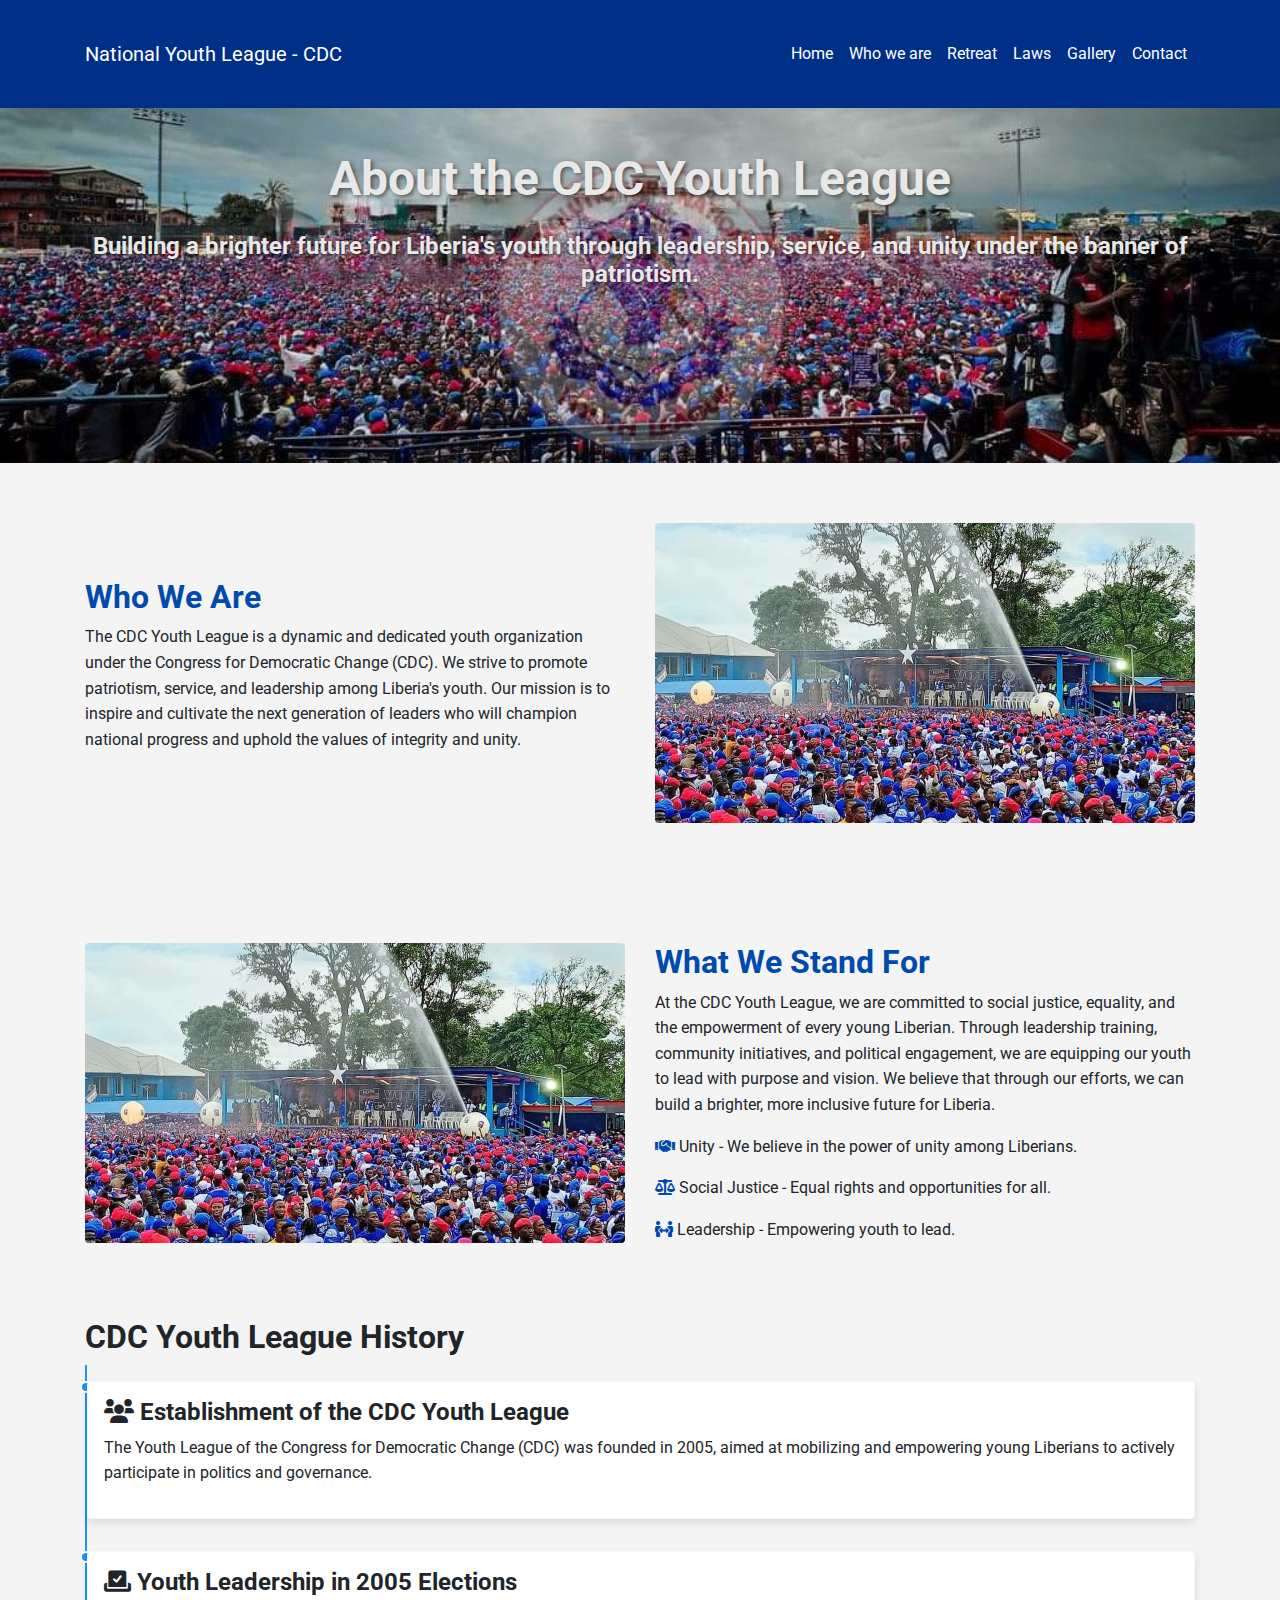
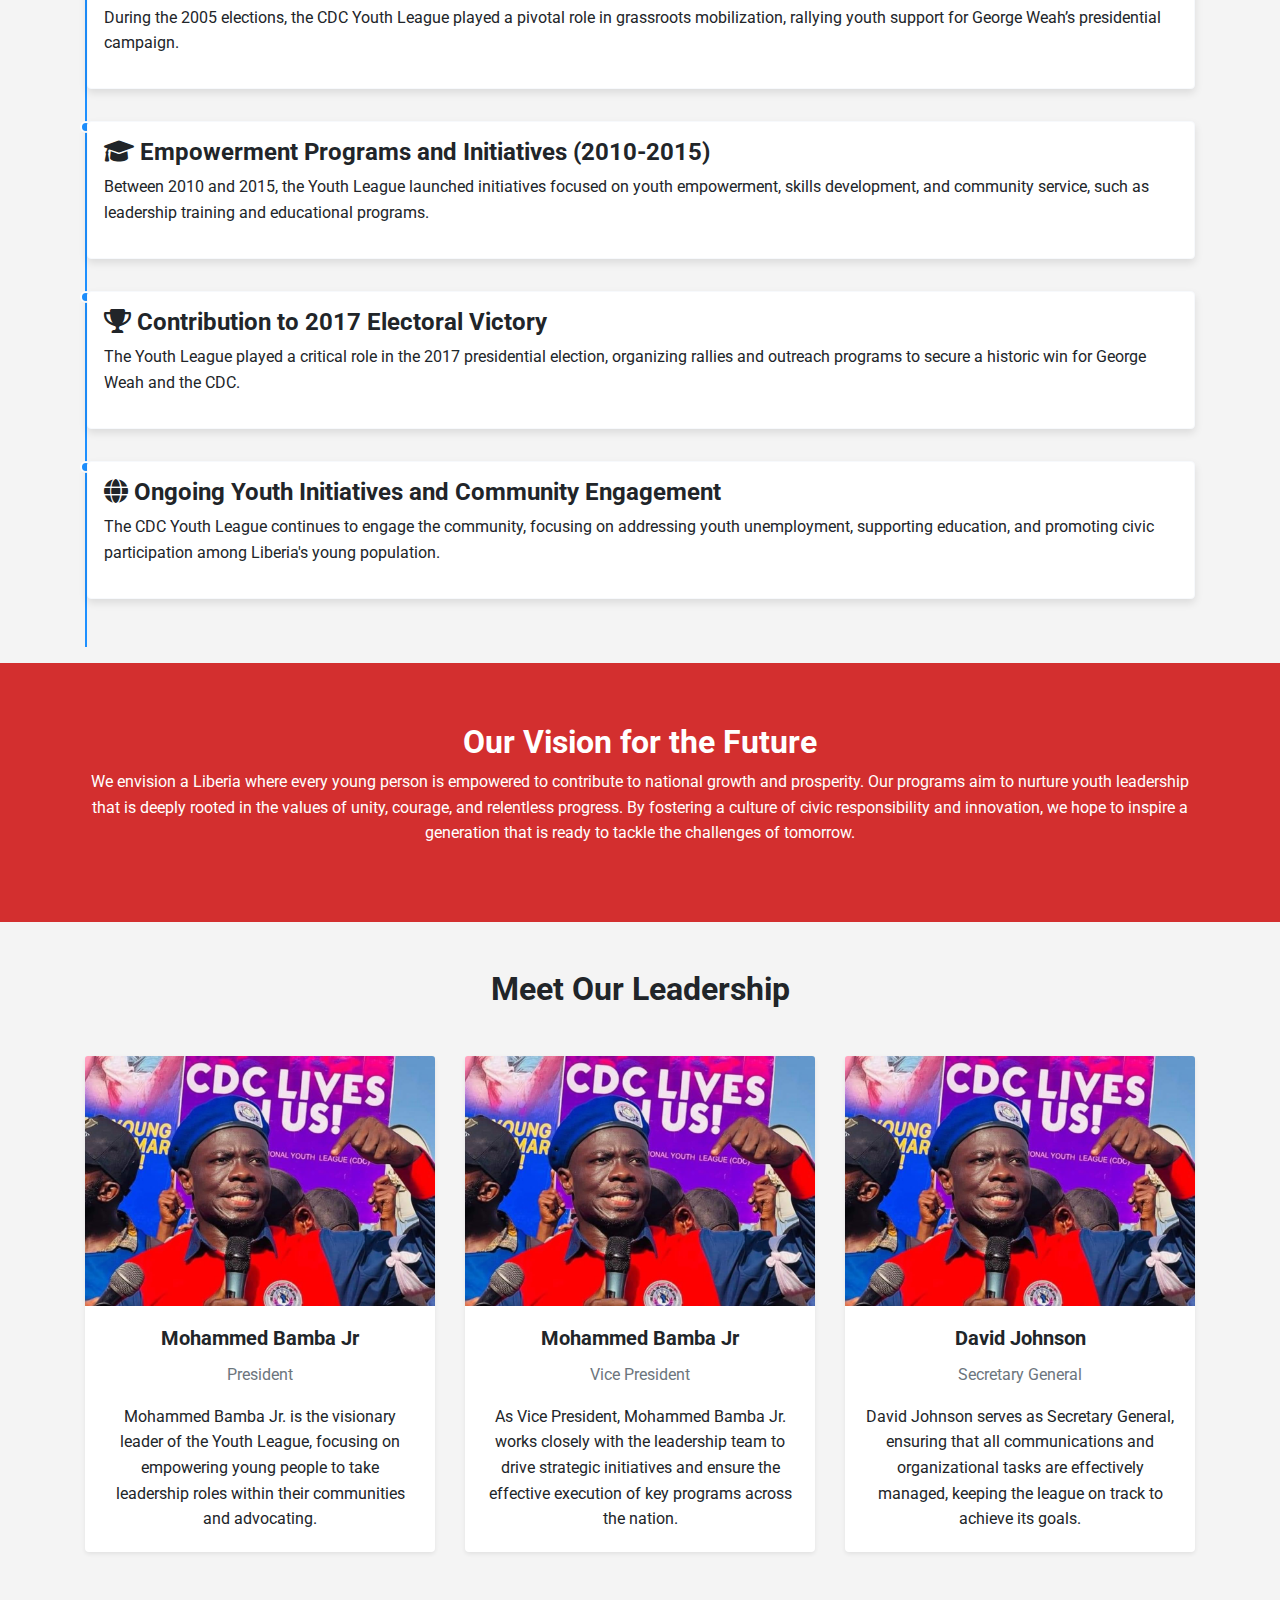
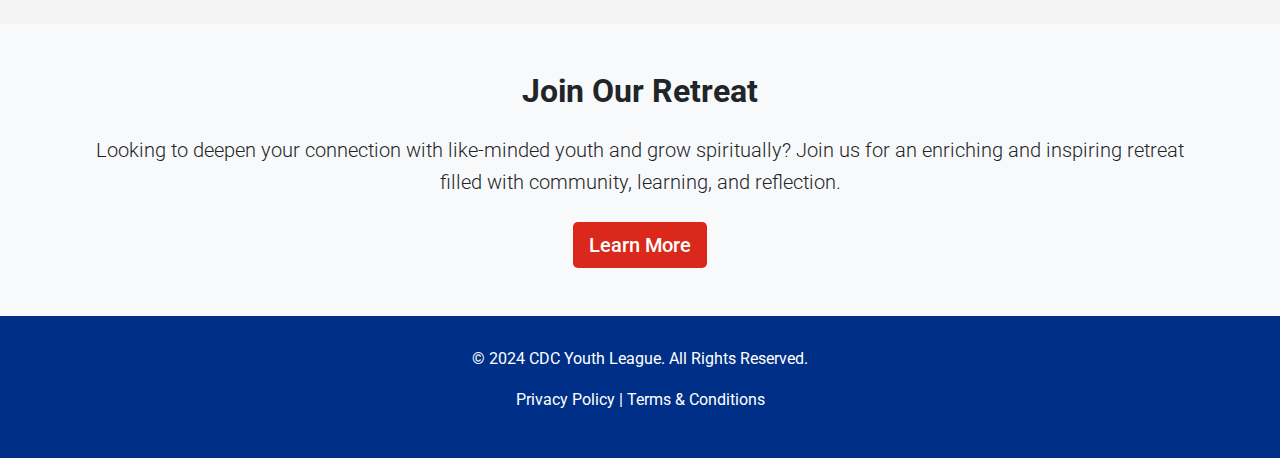
==== about.html @ 67c8ad8d "final_changes_before_submission" ====
<!DOCTYPE html>
<html lang="en">

<head>
    <meta charset="UTF-8">
    <meta name="viewport" content="width=device-width, initial-scale=1.0">
    <title>About Us - CDC Youth League</title>
    <link href="https://fonts.googleapis.com/css2?family=Roboto:wght@400;500;700&display=swap" rel="stylesheet">

    <!-- Bootstrap CSS -->
    <link href="https://stackpath.bootstrapcdn.com/bootstrap/4.5.2/css/bootstrap.min.css" rel="stylesheet">
    <!-- Bootstrap Icons CDN -->
    <link rel="stylesheet" href="https://cdn.jsdelivr.net/npm/bootstrap-icons@1.10.5/font/bootstrap-icons.css">
    <!-- Font Awesome CDN -->
    <link rel="stylesheet" href="https://cdnjs.cloudflare.com/ajax/libs/font-awesome/6.0.0-beta3/css/all.min.css">

    <style>
        /* Custom Colors */
        :root {
            --primary-color: #004aad;
            /* Blue */
            --secondary-color: #d32f2f;
            /* Red */
            --accent-color: #ffffff;
            /* White */
            --text-color: #333;
        }

        /* Colors */
        .bg-deep-blue {
            background-color: #002F87;
        }

        .bg-bright-red {
            background-color: #DA291C;
        }

        .bg-light-gray {
            background-color: #F4F4F4;
        }

        .bg-dark-blue {
            background-color: #041E42;
        }

        .text-white {
            color: #FFFFFF;
        }

        .btn-bright-red {
            background-color: #DA291C;
            border: none;
        }

        .btn-deep-blue {
            background-color: #002F87;
            border: none;
        }

        /* Optional Styling for buttons */
        .btn-bright-red:hover,
        .btn-deep-blue:hover {
            opacity: 0.8;
        }

        /* Apply the Roboto font to the entire website */
        body {
            font-family: 'Roboto', sans-serif;
        }

        /* Font weights for headings and buttons */
        h1,
        h2,
        h3,
        h4,
        h5,
        h6 {
            font-weight: 700;
            /* Bold headings */
        }

        p,
        a,
        li {
            font-weight: 400;
            /* Normal text */
        }

        .btn {
            font-weight: 500;
            /* Slightly bold for buttons */
        }

        /* Customize font size for a more professional look */
        h1 {
            font-size: 2.5rem;
        }

        h2 {
            font-size: 2rem;
        }

        p {
            font-size: 1rem;
            line-height: 1.6;
            /* For better readability */
        }


        .hero {
            background: url('images/masscdcian01.jpeg') no-repeat center center/cover;
            padding: 150px 0;
            /* height: 100vh; */
            display: flex;
            justify-content: center;
            align-items: center;
            color: white;
            text-align: center;
            position: relative;
        }

        .hero::after {
            content: '';
            position: absolute;
            top: 0;
            left: 0;
            width: 100%;
            height: 100%;
            background: rgba(0, 0, 0, 0.09);
            z-index: 1;
        }

        .hero-title {
            font-size: 3.5rem;
            font-weight: bold;
        }

        .hero h1 {
            font-size: 3.5rem;
            font-weight: 700;
        }

        .hero h2 {
            font-size: 3rem;
            font-weight: 700;
            text-shadow: 2px 2px 4px rgba(0, 0, 0, 0.5);
            /* Text shadow for visibility */
        }

        .hero h5 {
            font-size: 1.5rem;
            margin-bottom: 30px;
            text-shadow: 1px 1px 3px rgba(0, 0, 0, 0.5);
        }

        /* Page Header Styling */
        .page-header {
            /* background: linear-gradient(var(--primary-color), var(--secondary-color)); */
            background: linear-gradient(rgba(0, 74, 173, 0.7), rgba(0, 74, 173, 0.7)), url('/images/masscdcian01.jpeg');
            color: var(--accent-color);
            padding: 80px 0;
            text-align: center;
        }

        .page-header h1 {
            font-size: 3.5rem;
            font-weight: 900;
            letter-spacing: 2px;
        }

        .page-header p {
            font-size: 1.5rem;
        }

        /* Main Content Section */
        .main-content {
            padding: 60px 0;
        }

        .main-content h2 {
            color: var(--primary-color);
            font-weight: 700;
        }

        /* Vision Section */
        .vision-section {
            background-color: var(--secondary-color);
            color: var(--accent-color);
            padding: 60px 0;
        }

        /* Branding Section */
        .branding-section {
            background-color: var(--primary-color);
            color: var(--accent-color);
            padding: 60px 0;
            text-align: center;
        }

        /* Leader Cards */
        .leader-card {
            border: none;
            background-color: var(--accent-color);
            transition: box-shadow 0.3s;
        }

        .leader-card:hover {
            box-shadow: 0 4px 20px rgba(0, 0, 0, 0.1);
        }

        .timeline {
            position: relative;
            padding: 1rem 0;
            list-style: none;
            border-left: 2px solid #1e90ff;
        }

        .timeline-item {
            position: relative;
            margin-bottom: 2rem;
        }

        .timeline-item::before {
            content: "";
            position: absolute;
            top: 0;
            left: -7px;
            width: 12px;
            height: 12px;
            border-radius: 50%;
            background: #1e90ff;
            border: 2px solid #fff;
        }

        .timeline-item-content {
            position: relative;
            padding: 1rem;
            border: 1px solid #f7f9fc;
            border-radius: 4px;
            background: #fff;
            box-shadow: 0 4px 8px rgba(0, 0, 0, 0.1);
        }

        /* Footer Styling */
        footer {
            background-color: var(--primary-color);
            color: #fff;
            padding: 30px 0;
        }

        footer a {
            color: #fff;
        }

        footer a:hover {
            text-decoration: underline;
        }
    </style>
</head>

<body>

    <!-- Navbar -->
    <nav class="navbar navbar-expand-lg navbar-dark bg-deep-blue"
        style=" position: fixed; width: 100%; z-index: 100; min-height: 12%;">
        <div class="container">

            <a class="navbar-brand" href="index.html">National Youth League - CDC
            </a>
            <button class="navbar-toggler" type="button" data-toggle="collapse" data-target="#navbarNav"
                aria-controls="navbarNav" aria-expanded="false" aria-label="Toggle navigation">
                <span class="navbar-toggler-icon"></span>
            </button>
            <div class="collapse navbar-collapse text-white" id="navbarNav">
                <ul class="navbar-nav ml-auto">
                    <li class="nav-item"><a class="nav-link text-white" href="index.html">Home</a></li>
                    <li class="nav-item"><a class="nav-link text-white" href="about.html">Who we are</a></li>
                    <li class="nav-item"><a class="nav-link text-white" href="retreat.html">Retreat</a></li>
                    <li class="nav-item"><a class="nav-link text-white" href="law.html">Laws</a></li>
                    <li class="nav-item"><a class="nav-link text-white" href="gallery.html">Gallery</a></li>
                    <li class="nav-item"><a class="nav-link text-white" href="contact.html">Contact</a></li>
                </ul>
            </div>
        </div>
    </nav>
    <div class="bg-light-gray">
        <!-- Page Header -->
        <section class="hero">
            <div class="container">
                <h2 class="hero-title mb-4 display-4 font-weight-bold">About the CDC Youth League</h2>
                <h5 class="text-center mb-4">Building a brighter future for Liberia's youth through leadership, service,
                    and unity under the
                    banner of
                    patriotism.</h5>
            </div>
        </section>

        <!-- "Who We Are" Section with Image -->
        <section class="main-content">
            <div class="container">
                <div class="row align-items-center">
                    <div class="col-lg-6">
                        <h2>Who We Are</h2>
                        <p>
                            The CDC Youth League is a dynamic and dedicated youth organization under the Congress for
                            Democratic Change (CDC). We strive to promote patriotism, service, and leadership among
                            Liberia's youth. Our mission is to inspire and cultivate the next generation of leaders who
                            will
                            champion national progress and uphold the values of integrity and unity.
                        </p>
                    </div>
                    <div class="col-lg-6">
                        <img src="images/masscdcian02.jpeg" style="width: 100%; height: 300px; object-fit: cover;"
                            class="img-fluid rounded" alt="Youth in action">
                    </div>
                </div>
            </div>
        </section>

        <!-- "What We Stand For" Section with Image -->
        <section class="main-content">
            <div class="container">
                <div class="row">
                    <div class="col-lg-6">
                        <img src="images/masscdcian02.jpeg" style="width: 100%; height: 300px; object-fit: cover;"
                            class="img-fluid rounded" alt="Community outreach project">
                    </div>
                    <div class="col-lg-6">
                        <h2>What We Stand For</h2>
                        <p>
                            At the CDC Youth League, we are committed to social justice, equality, and the empowerment
                            of
                            every young Liberian. Through leadership training, community initiatives, and political
                            engagement, we are equipping our youth to lead with purpose and vision. We believe that
                            through
                            our efforts, we can build a brighter, more inclusive future for Liberia.
                        </p>
                        <p>
                            <i class="fas fa-handshake" style="color: var(--primary-color);"></i>
                            Unity - We believe in the power of unity among Liberians.
                        </p>
                        <p>
                            <i class="fas fa-balance-scale" style="color: var(--primary-color);"></i>
                            Social Justice - Equal rights and opportunities for all.
                        </p>
                        <p>
                            <i class="fas fa-people-arrows" style="color: var(--primary-color);"></i>
                            Leadership - Empowering youth to lead.
                        </p>
                    </div>
                </div>
            </div>
        </section>

        <!-- CDC Youth League History with Icons -->
        <section class="container" data-aos="fade-up" data-aos-delay="200">
            <h2 class="section-title">CDC Youth League History</h2>
            <ul class="timeline">
                <li class="timeline-item">
                    <div class="timeline-item-content">
                        <h4><i class="fas fa-users"></i> Establishment of the CDC Youth League</h4>
                        <p>The Youth League of the Congress for Democratic Change (CDC) was founded in 2005, aimed at
                            mobilizing and empowering young Liberians to actively participate in politics and
                            governance.
                        </p>
                    </div>
                </li>
                <li class="timeline-item">
                    <div class="timeline-item-content">
                        <h4><i class="fas fa-vote-yea"></i> Youth Leadership in 2005 Elections</h4>
                        <p>During the 2005 elections, the CDC Youth League played a pivotal role in grassroots
                            mobilization,
                            rallying youth support for George Weah’s presidential campaign.</p>
                    </div>
                </li>
                <li class="timeline-item">
                    <div class="timeline-item-content">
                        <h4><i class="fas fa-graduation-cap"></i> Empowerment Programs and Initiatives (2010-2015)</h4>
                        <p>Between 2010 and 2015, the Youth League launched initiatives focused on youth empowerment,
                            skills
                            development, and community service, such as leadership training and educational programs.
                        </p>
                    </div>
                </li>
                <li class="timeline-item">
                    <div class="timeline-item-content">
                        <h4><i class="fas fa-trophy"></i> Contribution to 2017 Electoral Victory</h4>
                        <p>The Youth League played a critical role in the 2017 presidential election, organizing rallies
                            and
                            outreach programs to secure a historic win for George Weah and the CDC.</p>
                    </div>
                </li>
                <li class="timeline-item">
                    <div class="timeline-item-content">
                        <h4><i class="fas fa-globe"></i> Ongoing Youth Initiatives and Community Engagement</h4>
                        <p>The CDC Youth League continues to engage the community, focusing on addressing youth
                            unemployment, supporting education, and promoting civic participation among Liberia's young
                            population.</p>
                    </div>
                </li>
            </ul>
        </section>

        <!-- Image Slider for Community Projects -->
        <!-- <section class="community-slider my-5">
        <div id="communityCarousel" class="carousel slide" data-ride="carousel">
            <ol class="carousel-indicators">
                <li data-target="#communityCarousel" data-slide-to="0" class="active"></li>
                <li data-target="#communityCarousel" data-slide-to="1"></li>
                <li data-target="#communityCarousel" data-slide-to="2"></li>
            </ol>
            <div class="carousel-inner">
                <div class="carousel-item active">
                    <img src="images/masscdcian01.jpeg" class="d-block w-100" alt="Project 1">
                    <div class="carousel-caption d-none d-md-block">
                        <h5>Youth Empowerment Project</h5>
                        <p>Our youth leaders engaged in community development.</p>
                    </div>
                </div>
                <div class="carousel-item">
                    <img src="/images/masscdcian02.jpeg" class="d-block w-100" alt="Project 2">
                    <div class="carousel-caption d-none d-md-block">
                        <h5>Leadership Training</h5>
                        <p>Building future leaders through training and mentoring.</p>
                    </div>
                </div>
                <div class="carousel-item">
                    <img src="/images/masscdcian03.jpeg" class="d-block w-100" alt="Project 3">
                    <div class="carousel-caption d-none d-md-block">
                        <h5>Community Outreach</h5>
                        <p>Providing services to underprivileged communities.</p>
                    </div>
                </div>
            </div>
            <a class="carousel-control-prev" href="#communityCarousel" role="button" data-slide="prev">
                <span class="carousel-control-prev-icon" aria-hidden="true"></span>
                <span class="sr-only">Previous</span>
            </a>
            <a class="carousel-control-next" href="#communityCarousel" role="button" data-slide="next">
                <span class="carousel-control-next-icon" aria-hidden="true"></span>
                <span class="sr-only">Next</span>
            </a>
        </div>
    </section> -->

        <!-- Vision Section -->
        <section class="vision-section text-center">
            <div class="container">
                <h2>Our Vision for the Future</h2>
                <p>
                    We envision a Liberia where every young person is empowered to contribute to national growth and
                    prosperity. Our programs aim to nurture youth leadership that is deeply rooted in the values of
                    unity,
                    courage, and relentless progress. By fostering a culture of civic responsibility and innovation, we
                    hope
                    to inspire a generation that is ready to tackle the challenges of tomorrow.
                </p>
            </div>
        </section>

        <!-- Branding Section -->
        <!-- <section class="branding-section">
        <div class="container">
            <h2>Empowering Liberia's Next Generation of Leaders</h2>
            <p>Through our training programs, community outreach, and political activism, the CDC Youth League is
                shaping the future of Liberia by cultivating youth leadership at all levels of society.</p>
        </div>
    </section> -->

        <!-- Leadership Team Section -->
        <section class="leadership-section py-5 bg-light-gray">
            <div class="container">
                <h2 class="text-center mb-5">Meet Our Leadership</h2>
                <div class="row text-center">
                    <!-- Leader Card 1 -->
                    <div class="col-lg-4 col-md-6 mb-4">
                        <div class="card shadow-sm leader-card">
                            <img src="images/MohammedMBambaJr01.jpeg" class="card-img-top"
                                style="height: 250px; object-fit: cover;" alt="Mohammed Bamba Jr">
                            <div class="card-body">
                                <h5 class="card-title">Mohammed Bamba Jr</h5>
                                <p class="card-text text-muted">President</p>
                                <p class="card-text">Mohammed Bamba Jr. is the visionary leader of the Youth League,
                                    focusing on
                                    empowering young people to take leadership roles within their communities and
                                    advocating.</p>
                            </div>
                        </div>
                    </div>

                    <!-- Leader Card 2 -->
                    <div class="col-lg-4 col-md-6 mb-4">
                        <div class="card shadow-sm leader-card">
                            <img src="images/MohammedMBambaJr01.jpeg" class="card-img-top"
                                style="height: 250px; object-fit: cover;" alt="Mohammed Bamba Jr">
                            <div class="card-body">
                                <h5 class="card-title">Mohammed Bamba Jr</h5>
                                <p class="card-text text-muted">Vice President</p>
                                <p class="card-text">As Vice President, Mohammed Bamba Jr. works closely with the
                                    leadership
                                    team
                                    to drive strategic initiatives and ensure the effective execution of key programs
                                    across
                                    the nation.</p>
                            </div>
                        </div>
                    </div>

                    <!-- Leader Card 3 -->
                    <div class="col-lg-4 col-md-6 mb-4">
                        <div class="card shadow-sm leader-card">
                            <img src="images/MohammedMBambaJr01.jpeg" class="card-img-top"
                                style="height: 250px; object-fit: cover;" alt="David Johnson">
                            <div class="card-body">
                                <h5 class="card-title">David Johnson</h5>
                                <p class="card-text text-muted">Secretary General</p>
                                <p class="card-text">David Johnson serves as Secretary General, ensuring that all
                                    communications
                                    and organizational tasks are effectively managed, keeping the league on track to
                                    achieve
                                    its goals.</p>
                            </div>
                        </div>
                    </div>
                </div>
            </div>
        </section>

        <!-- Join Our Retreat Section -->
        <section class="retreat-section py-5 bg-light">
            <div class="container text-center">
                <h2 class="mb-4">Join Our Retreat</h2>
                <p class="lead mb-4">Looking to deepen your connection with like-minded youth and grow spiritually? Join
                    us
                    for an enriching and inspiring retreat filled with community, learning, and reflection.</p>
                <a href="retreat.html" class="btn btn-bright-red text-white btn-lg">Learn More</a>
            </div>
        </section>
    </div>
    <!-- Footer -->
    <footer class="text-center bg-deep-blue">
        <div class="container">
            <p>&copy; 2024 CDC Youth League. All Rights Reserved.</p>
            <ul class="list-unstyled">
                <li><a href="#">Privacy Policy</a> | <a href="#">Terms & Conditions</a></li>
            </ul>
            <!-- <div class="technologies-used">
                <p>Technologies used:</p>
                <img src="https://via.placeholder.com/50" alt="HTML5">
                <img src="https://via.placeholder.com/50" alt="CSS3">
                <img src="https://via.placeholder.com/50" alt="Bootstrap">
            </div> -->
        </div>
    </footer>

    <!-- Bootstrap JS and dependencies -->
    <script src="https://code.jquery.com/jquery-3.5.1.slim.min.js"></script>
    <script src="https://cdn.jsdelivr.net/npm/bootstrap@4.5.2/dist/js/bootstrap.bundle.min.js"></script>
</body>

</html>
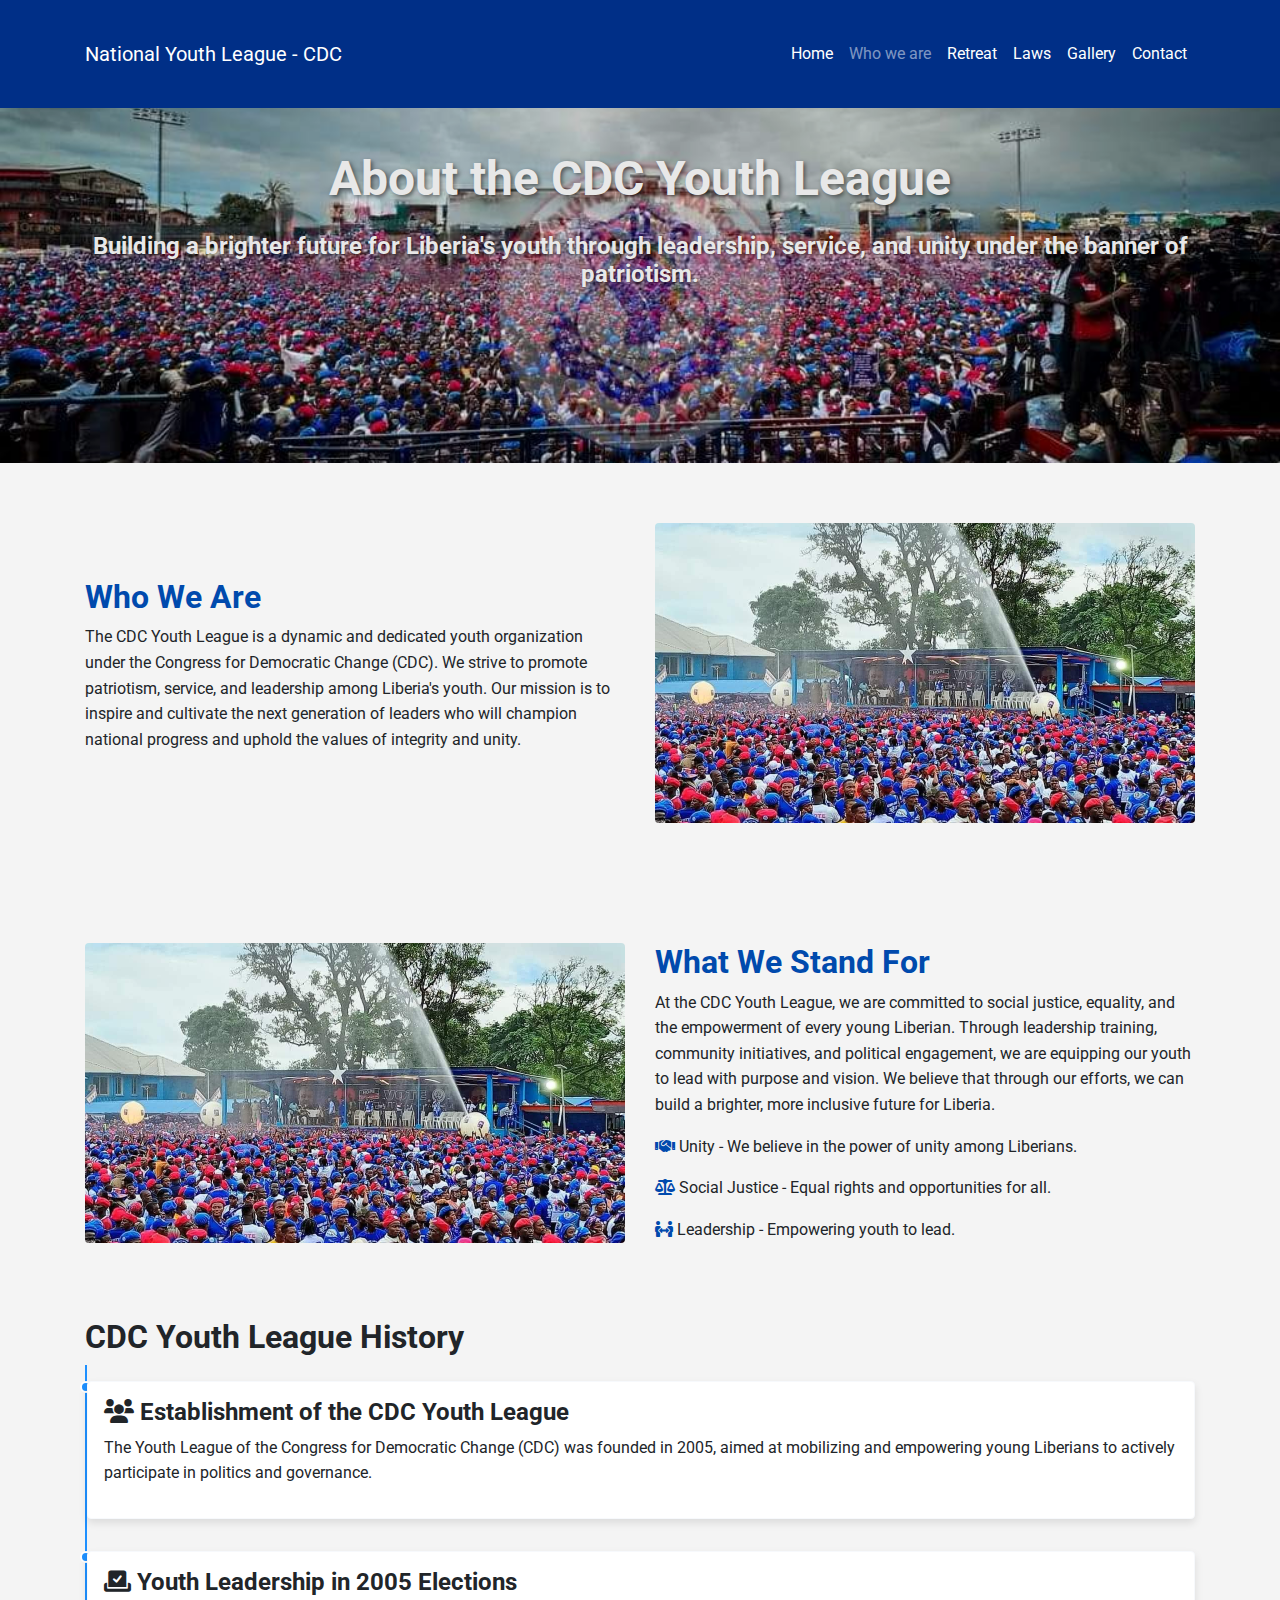
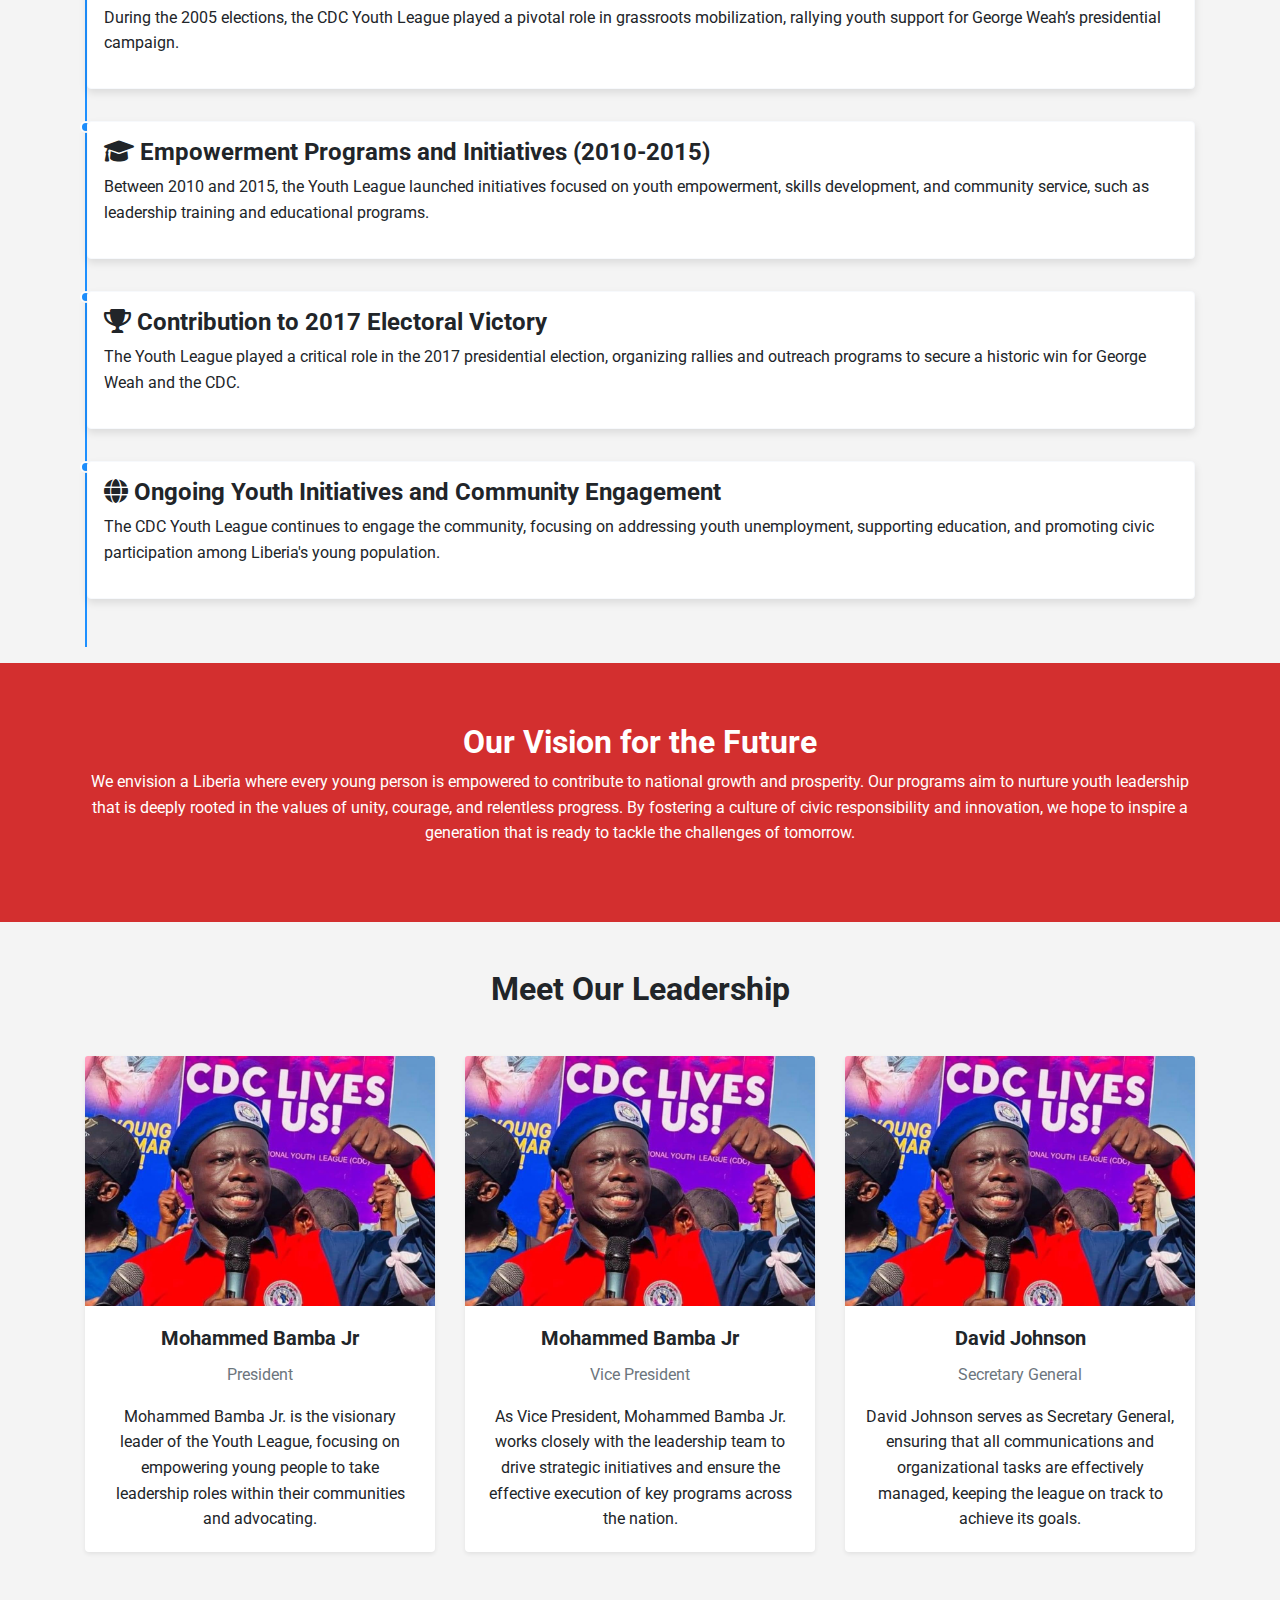
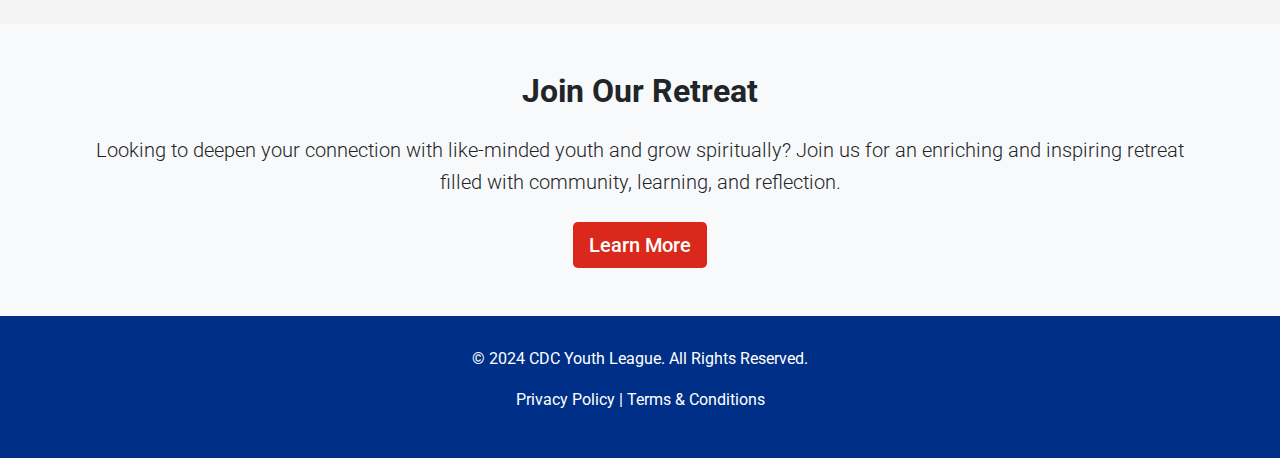
==== commit bb56bfc4: "final_changes_before_submission" ====
--- a/about.html
+++ b/about.html
@@ -274,7 +274,7 @@
             <div class="collapse navbar-collapse text-white" id="navbarNav">
                 <ul class="navbar-nav ml-auto">
                     <li class="nav-item"><a class="nav-link text-white" href="index.html">Home</a></li>
-                    <li class="nav-item"><a class="nav-link text-white" href="about.html">Who we are</a></li>
+                    <li class="nav-item"><a class="nav-link text-black" href="about.html">Who we are</a></li>
                     <li class="nav-item"><a class="nav-link text-white" href="retreat.html">Retreat</a></li>
                     <li class="nav-item"><a class="nav-link text-white" href="law.html">Laws</a></li>
                     <li class="nav-item"><a class="nav-link text-white" href="gallery.html">Gallery</a></li>
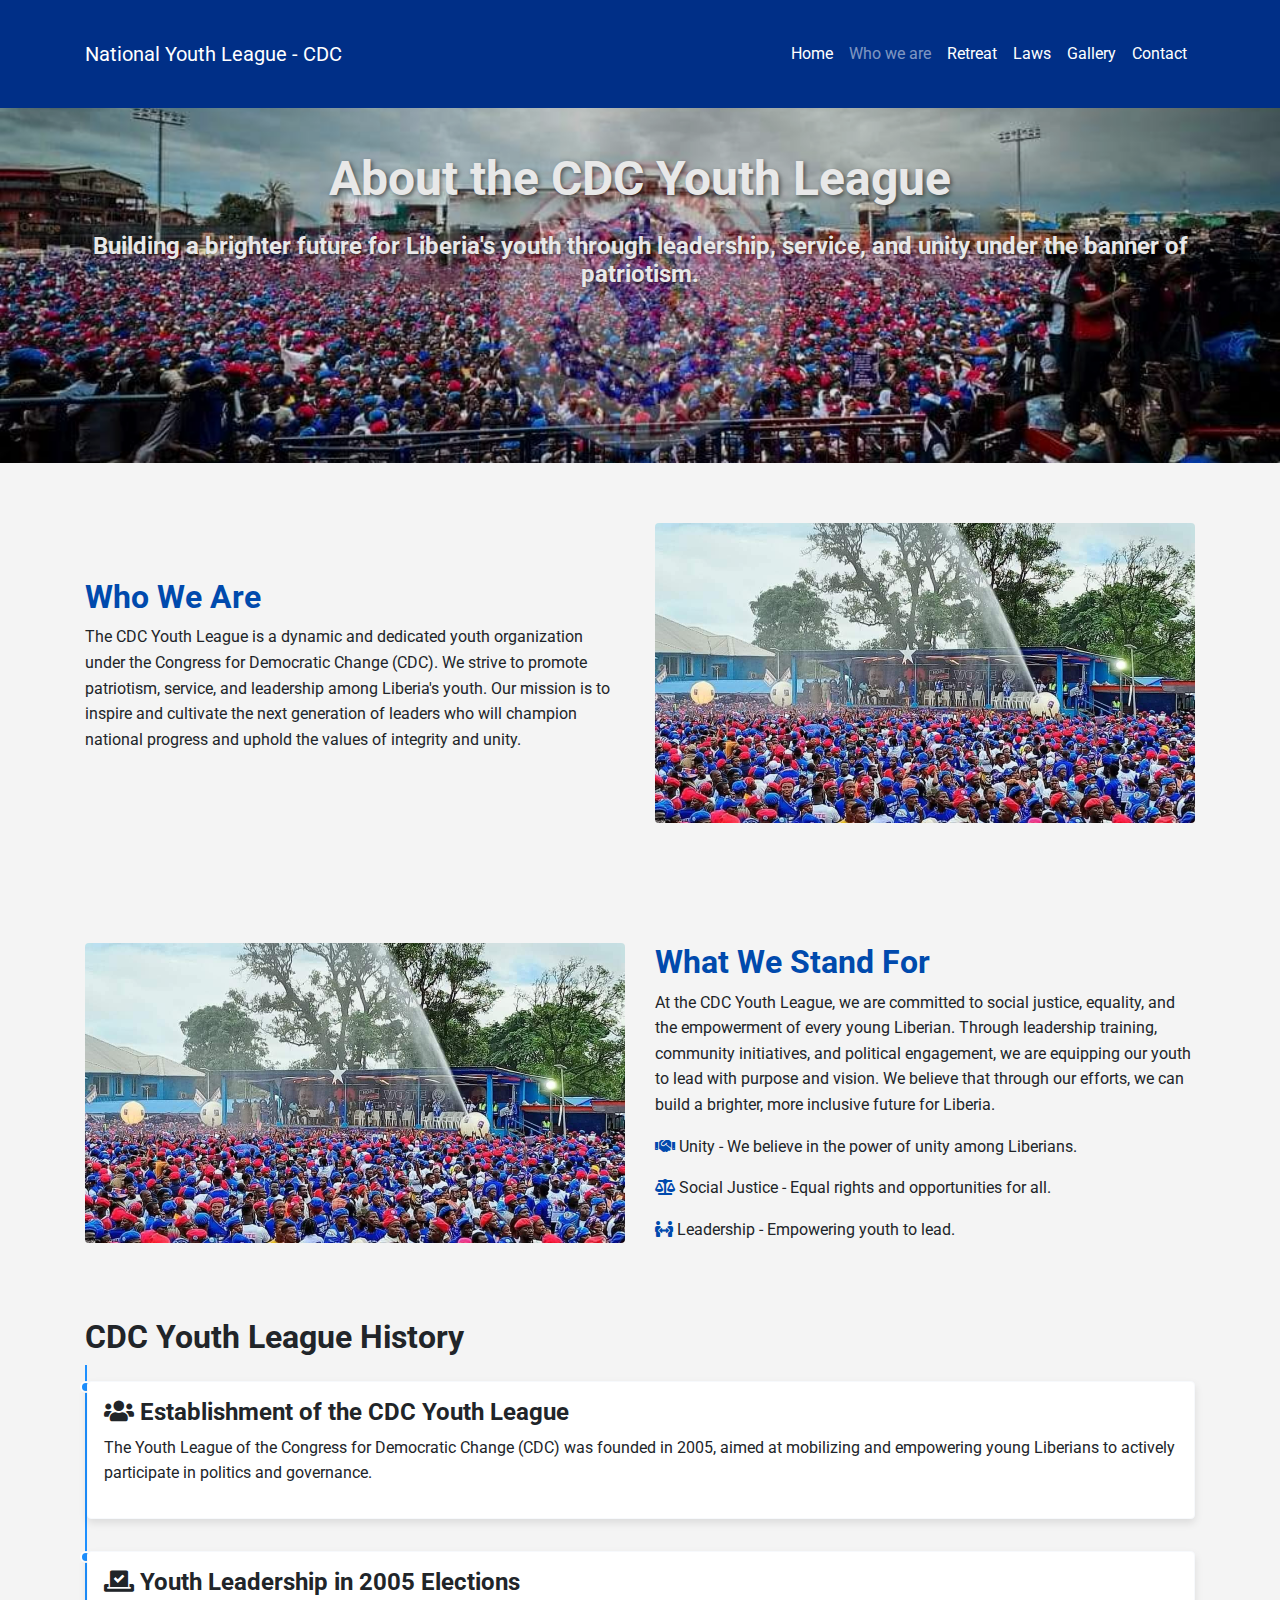
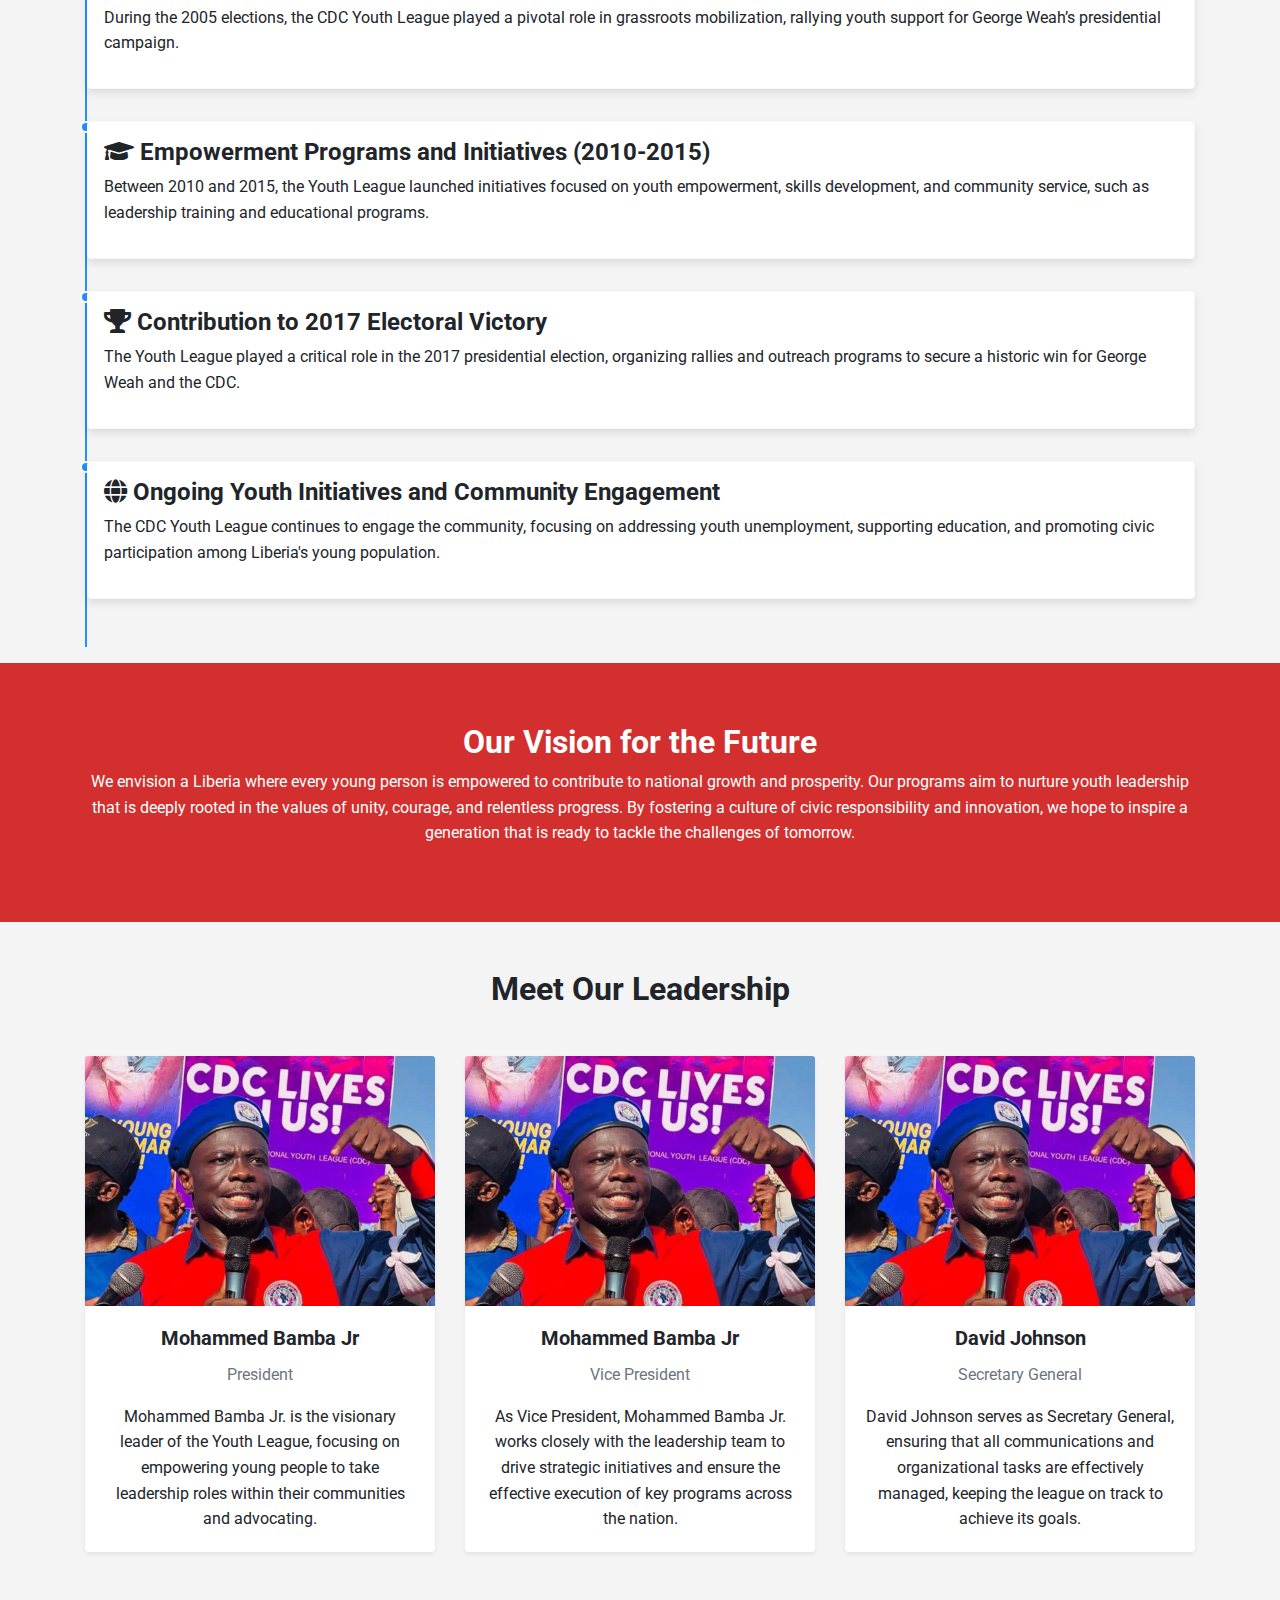
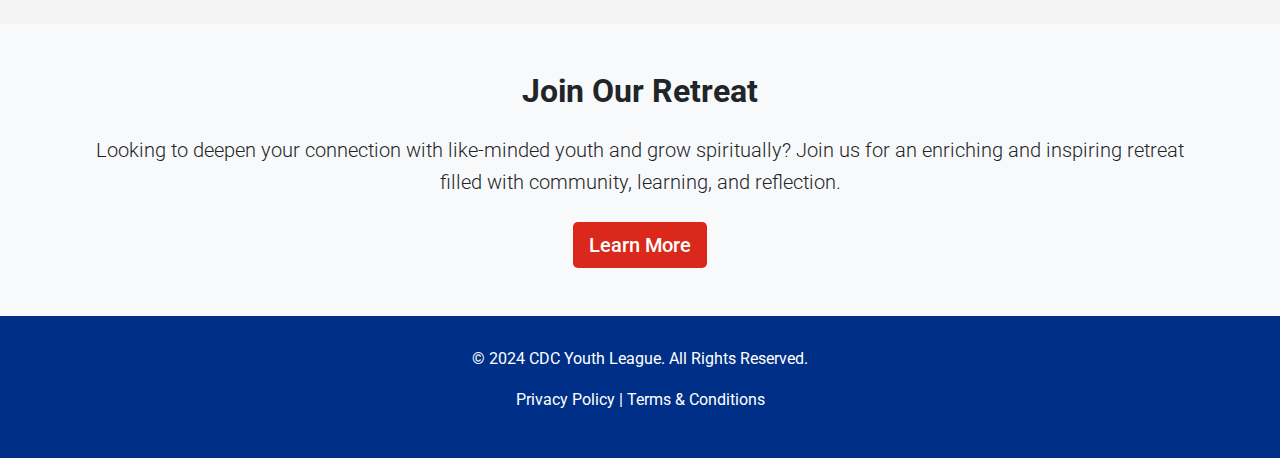
==== commit 4b51e5c0: "initialcommit" ====
--- a/about.html
+++ b/about.html
@@ -10,10 +10,8 @@
     <!-- Bootstrap CSS -->
     <link href="https://stackpath.bootstrapcdn.com/bootstrap/4.5.2/css/bootstrap.min.css" rel="stylesheet">
     <!-- Bootstrap Icons CDN -->
-    <link rel="stylesheet" href="https://cdn.jsdelivr.net/npm/bootstrap-icons@1.10.5/font/bootstrap-icons.css">
-    <!-- Font Awesome CDN -->
-    <link rel="stylesheet" href="https://cdnjs.cloudflare.com/ajax/libs/font-awesome/6.0.0-beta3/css/all.min.css">
-
+    <link rel="stylesheet" href="https://cdnjs.cloudflare.com/ajax/libs/font-awesome/5.15.4/css/all.min.css">
+    <link rel="stylesheet" href="https://cdn.jsdelivr.net/npm/bootstrap-icons/font/bootstrap-icons.css">
     <style>
         /* Custom Colors */
         :root {
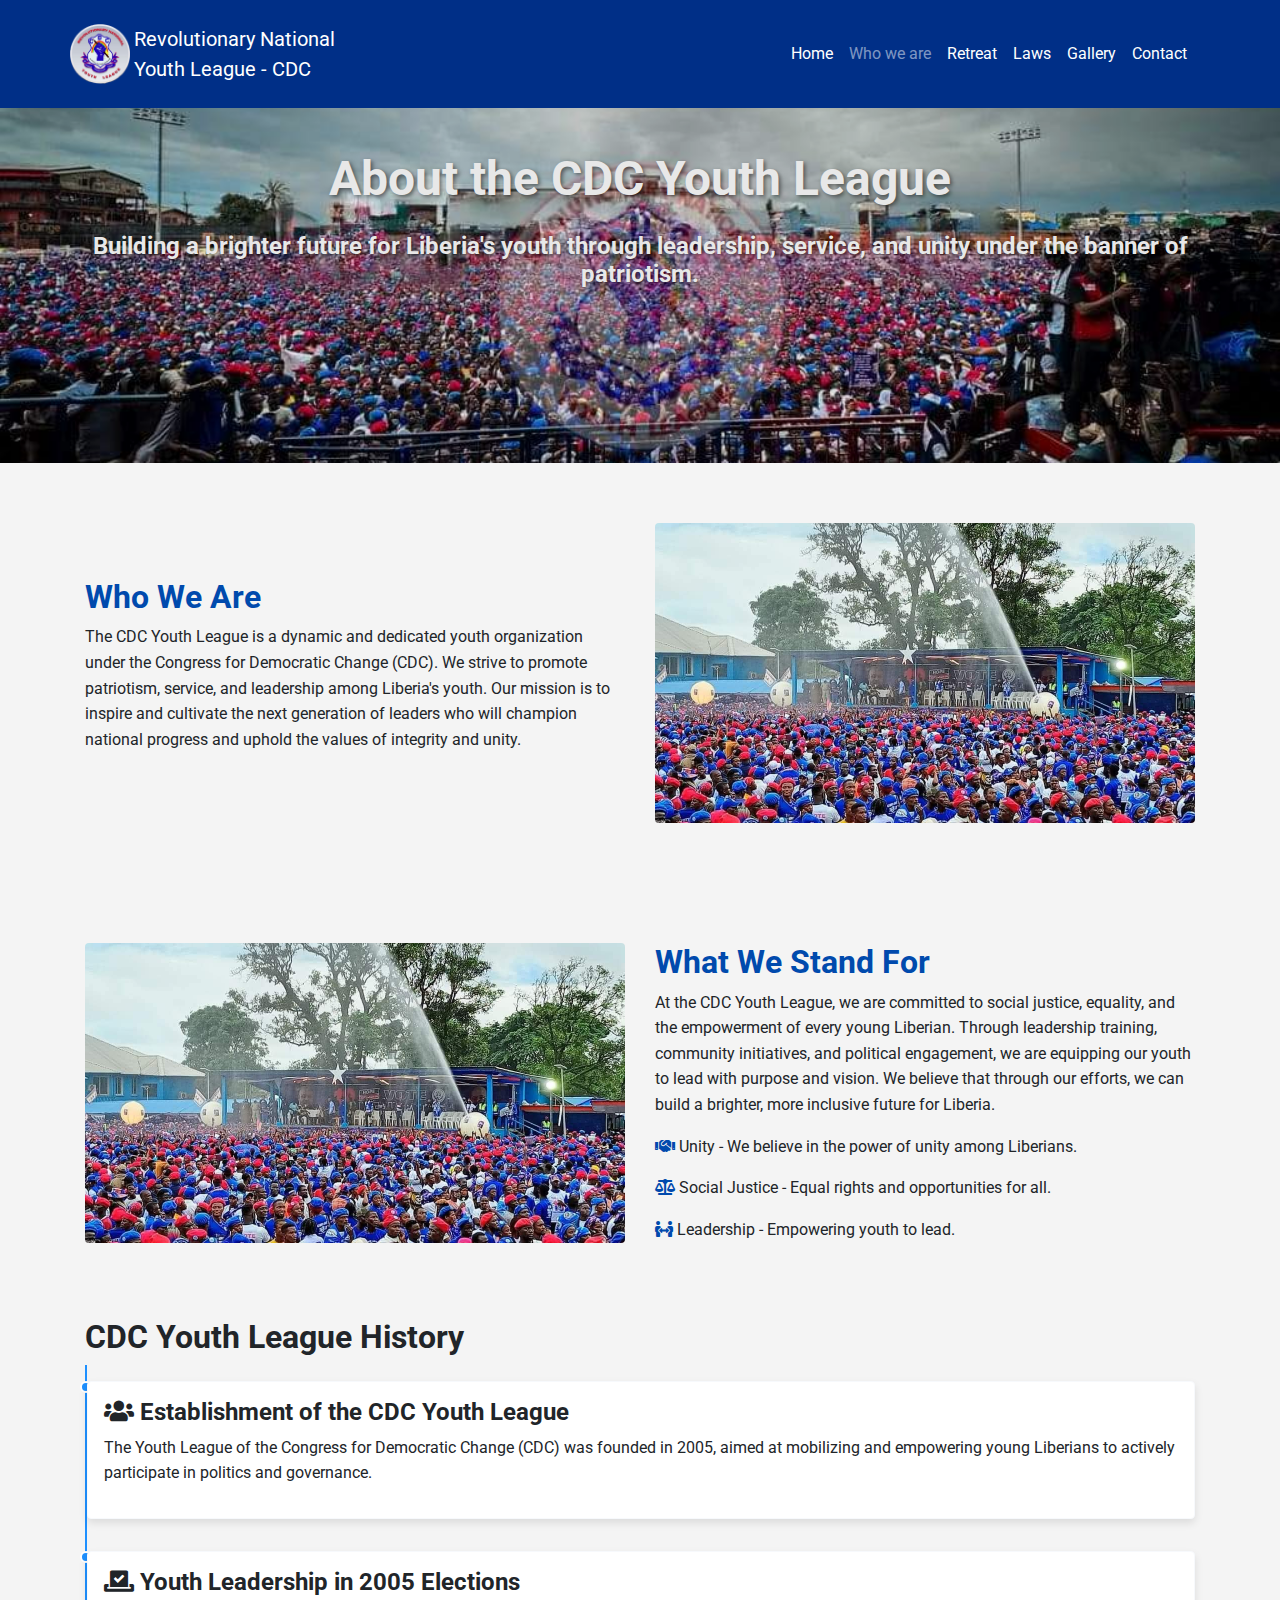
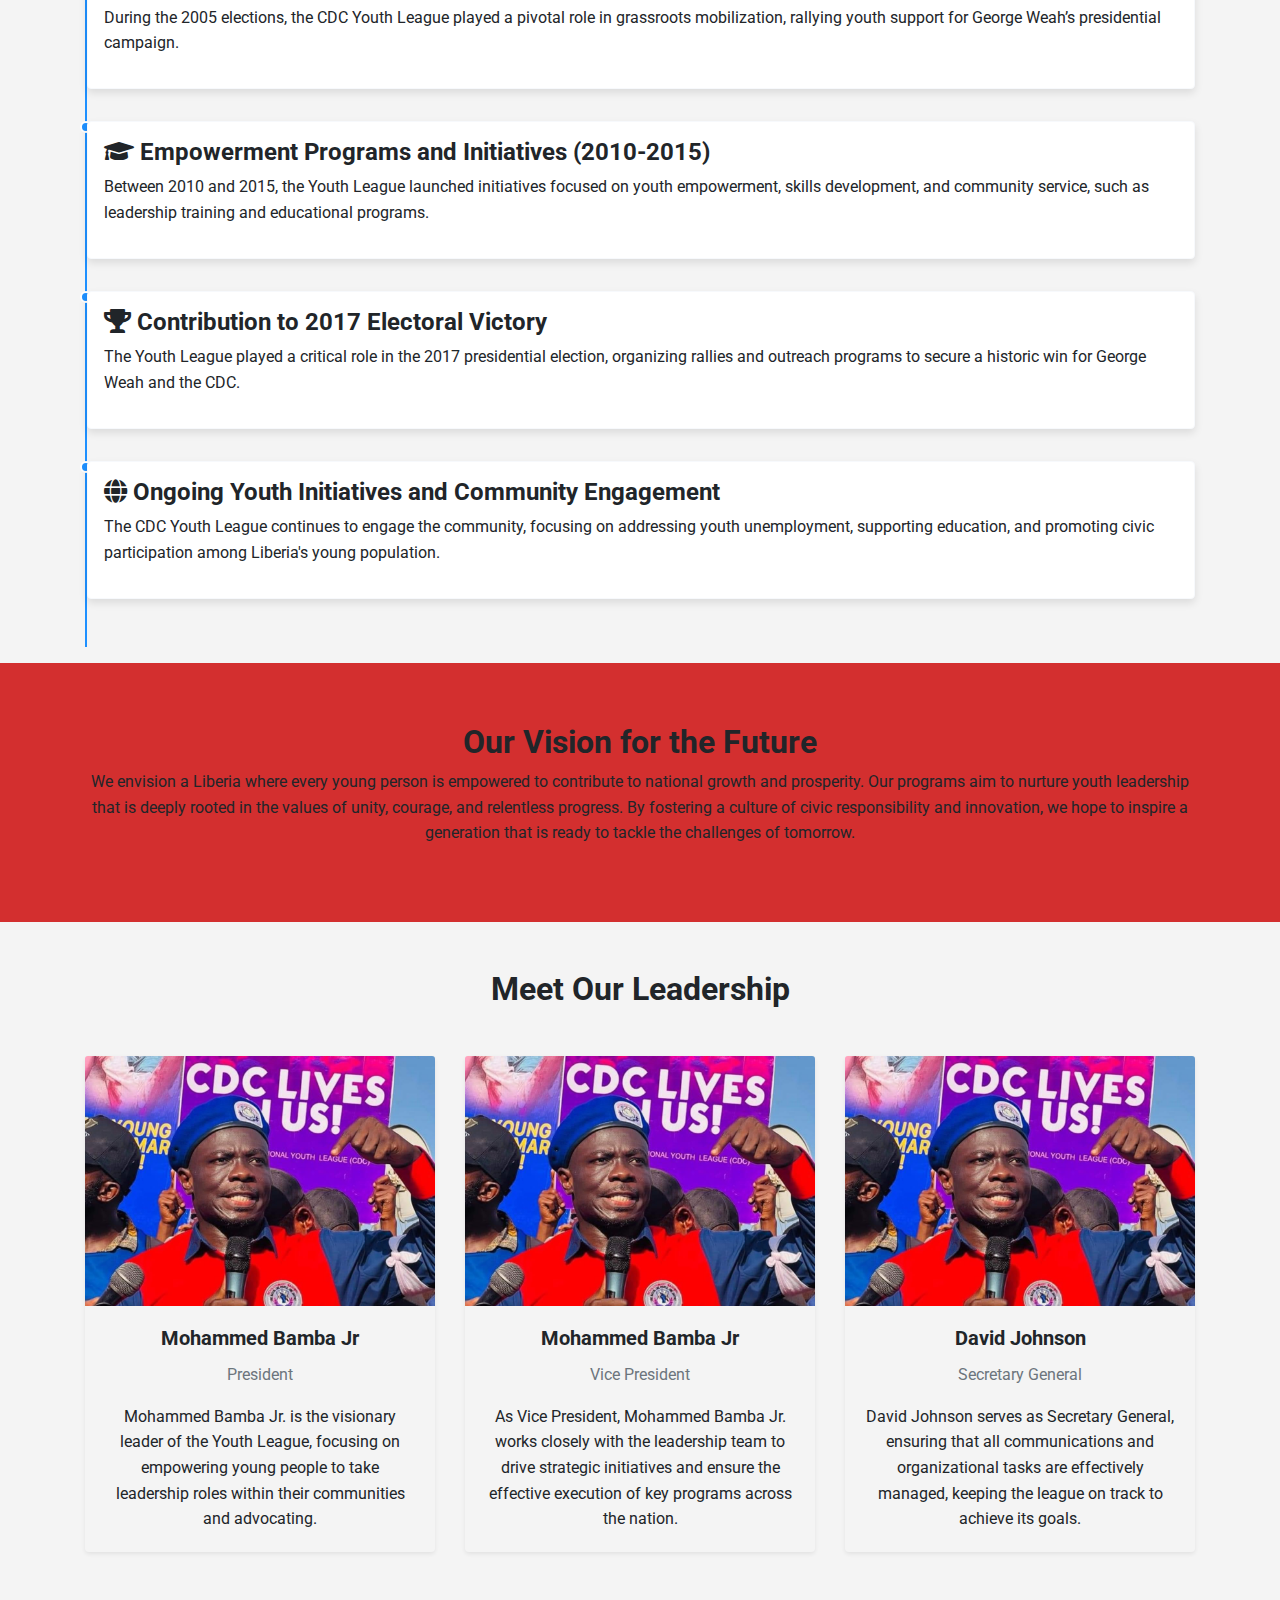
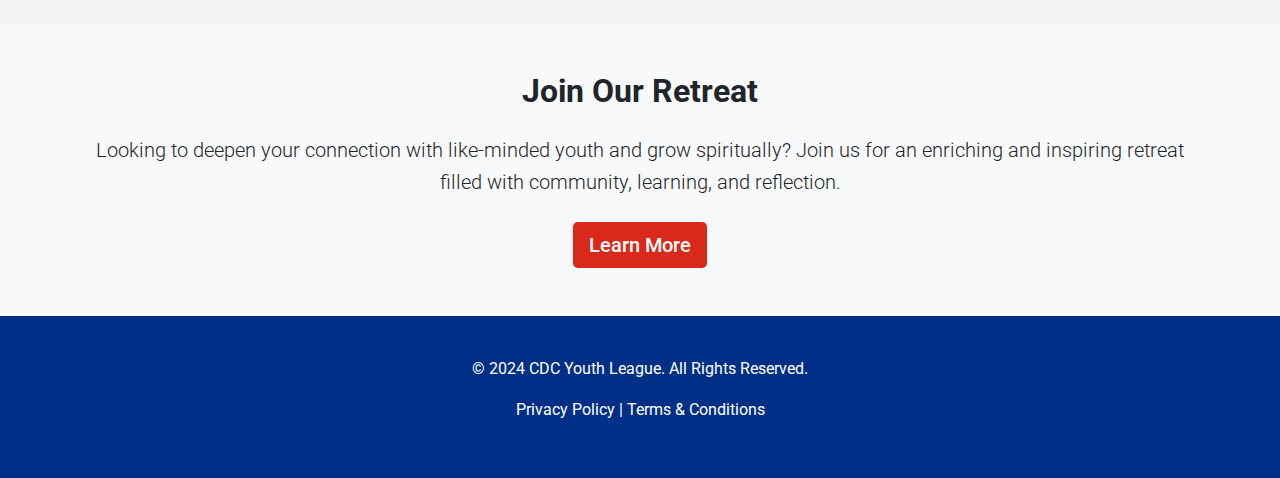
==== commit 900dae75: "initialcommit" ====
--- a/about.html
+++ b/about.html
@@ -12,99 +12,8 @@
     <!-- Bootstrap Icons CDN -->
     <link rel="stylesheet" href="https://cdnjs.cloudflare.com/ajax/libs/font-awesome/5.15.4/css/all.min.css">
     <link rel="stylesheet" href="https://cdn.jsdelivr.net/npm/bootstrap-icons/font/bootstrap-icons.css">
+    <link rel="stylesheet" href="styles.css">
     <style>
-        /* Custom Colors */
-        :root {
-            --primary-color: #004aad;
-            /* Blue */
-            --secondary-color: #d32f2f;
-            /* Red */
-            --accent-color: #ffffff;
-            /* White */
-            --text-color: #333;
-        }
-
-        /* Colors */
-        .bg-deep-blue {
-            background-color: #002F87;
-        }
-
-        .bg-bright-red {
-            background-color: #DA291C;
-        }
-
-        .bg-light-gray {
-            background-color: #F4F4F4;
-        }
-
-        .bg-dark-blue {
-            background-color: #041E42;
-        }
-
-        .text-white {
-            color: #FFFFFF;
-        }
-
-        .btn-bright-red {
-            background-color: #DA291C;
-            border: none;
-        }
-
-        .btn-deep-blue {
-            background-color: #002F87;
-            border: none;
-        }
-
-        /* Optional Styling for buttons */
-        .btn-bright-red:hover,
-        .btn-deep-blue:hover {
-            opacity: 0.8;
-        }
-
-        /* Apply the Roboto font to the entire website */
-        body {
-            font-family: 'Roboto', sans-serif;
-        }
-
-        /* Font weights for headings and buttons */
-        h1,
-        h2,
-        h3,
-        h4,
-        h5,
-        h6 {
-            font-weight: 700;
-            /* Bold headings */
-        }
-
-        p,
-        a,
-        li {
-            font-weight: 400;
-            /* Normal text */
-        }
-
-        .btn {
-            font-weight: 500;
-            /* Slightly bold for buttons */
-        }
-
-        /* Customize font size for a more professional look */
-        h1 {
-            font-size: 2.5rem;
-        }
-
-        h2 {
-            font-size: 2rem;
-        }
-
-        p {
-            font-size: 1rem;
-            line-height: 1.6;
-            /* For better readability */
-        }
-
-
         .hero {
             background: url('images/masscdcian01.jpeg') no-repeat center center/cover;
             padding: 150px 0;
@@ -238,21 +147,6 @@
             background: #fff;
             box-shadow: 0 4px 8px rgba(0, 0, 0, 0.1);
         }
-
-        /* Footer Styling */
-        footer {
-            background-color: var(--primary-color);
-            color: #fff;
-            padding: 30px 0;
-        }
-
-        footer a {
-            color: #fff;
-        }
-
-        footer a:hover {
-            text-decoration: underline;
-        }
     </style>
 </head>
 
@@ -262,9 +156,12 @@
     <nav class="navbar navbar-expand-lg navbar-dark bg-deep-blue"
         style=" position: fixed; width: 100%; z-index: 100; min-height: 12%;">
         <div class="container">
-
-            <a class="navbar-brand" href="index.html">National Youth League - CDC
-            </a>
+            <div class="row align-items-center">
+                <img src="images/WhatsApp_Image_2024-10-22_at_1.30.07_PM-removebg-preview.png" class="img-fluid" alt=""
+                    style="width: 60px; height: 100%;">
+                <a class="navbar-brand ml-1 " href="index.html">Revolutionary National <br> Youth League - CDC
+                </a>
+            </div>
             <button class="navbar-toggler" type="button" data-toggle="collapse" data-target="#navbarNav"
                 aria-controls="navbarNav" aria-expanded="false" aria-label="Toggle navigation">
                 <span class="navbar-toggler-icon"></span>
--- a/styles.css
+++ b/styles.css
@@ -0,0 +1,160 @@
+/* Custom Colors */
+:root {
+  --primary-color: #004aad;
+  /* Blue */
+  --secondary-color: #d32f2f;
+  /* Red */
+  --text-color: #333;
+}
+
+/* Colors */
+.bg-deep-blue {
+  background-color: #002f87;
+}
+
+.bg-bright-red {
+  background-color: #da291c;
+}
+
+.bg-light-gray {
+  background-color: #f4f4f4;
+}
+
+.bg-dark-blue {
+  background-color: #041e42;
+}
+
+.text-white {
+  color: #ffffff;
+}
+
+.btn-bright-red {
+  background-color: #da291c;
+  border: none;
+}
+
+.btn-deep-blue {
+  background-color: #002f87;
+  border: none;
+}
+
+/* Optional Styling for buttons */
+.btn-bright-red:hover,
+.btn-deep-blue:hover {
+  opacity: 0.8;
+}
+
+/* Example for Cards or Sections */
+.card {
+  background-color: #ffffff;
+  border: 1px solid #f4f4f4;
+}
+
+/* Apply the Roboto font to the entire website */
+body {
+  font-family: "Roboto", sans-serif;
+}
+
+/* Font weights for headings and buttons */
+h1,
+h2,
+h3,
+h4,
+h5,
+h6 {
+  font-weight: 700;
+  /* Bold headings */
+}
+
+p,
+a,
+li {
+  font-weight: 400;
+  /* Normal text */
+}
+
+.btn {
+  font-weight: 500;
+  /* Slightly bold for buttons */
+}
+
+/* Customize font size for a more professional look */
+h1 {
+  font-size: 2.5rem;
+}
+
+h2 {
+  font-size: 2rem;
+}
+
+p {
+  font-size: 1rem;
+  line-height: 1.6;
+  /* For better readability */
+}
+
+.hero {
+  background: url("images/masscdcian01.jpeg") no-repeat center center/cover;
+  padding: 150px 0;
+  /* height: 100vh; */
+  display: flex;
+  justify-content: center;
+  align-items: center;
+  color: white;
+  text-align: center;
+  position: relative;
+}
+
+.hero::after {
+  content: "";
+  position: absolute;
+  top: 0;
+  left: 0;
+  width: 100%;
+  height: 100%;
+  background: rgba(0, 0, 0, 0.09);
+  z-index: 1;
+}
+
+.hero-title {
+  font-size: 3.5rem;
+  font-weight: bold;
+}
+
+.hero h1 {
+  font-size: 3.5rem;
+  font-weight: 700;
+}
+
+.hero h2 {
+  font-size: 3rem;
+  font-weight: 700;
+  text-shadow: 2px 2px 4px rgba(0, 0, 0, 0.5);
+  /* Text shadow for visibility */
+}
+
+.hero h5 {
+  font-size: 1.5rem;
+  margin-bottom: 30px;
+  text-shadow: 1px 1px 3px rgba(0, 0, 0, 0.5);
+}
+
+.hero p {
+  font-size: 1.25rem;
+  margin-bottom: 30px;
+}
+
+/* Footer Styling */
+footer {
+  background-color: var(--primary-color);
+  color: #fff;
+  padding: 40px 0;
+}
+
+footer a {
+  color: #fff;
+}
+
+footer a:hover {
+  text-decoration: underline;
+}
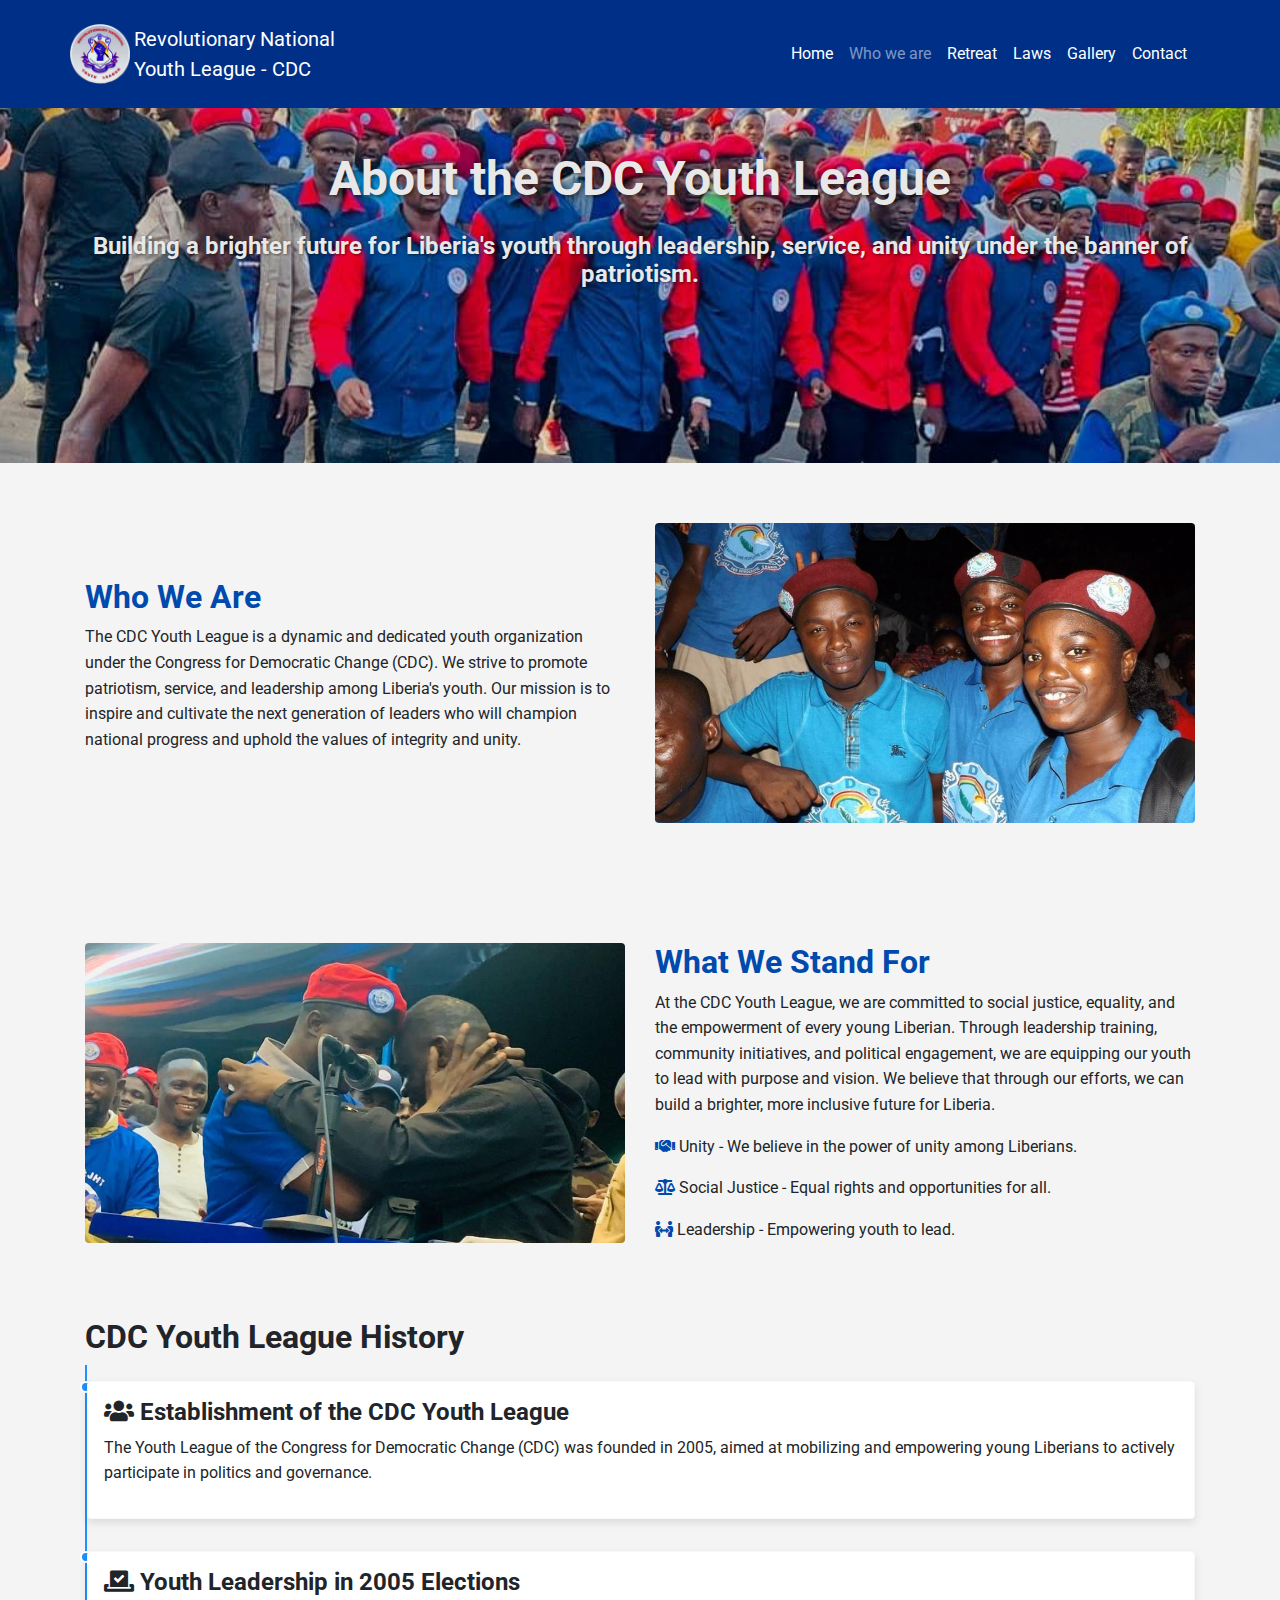
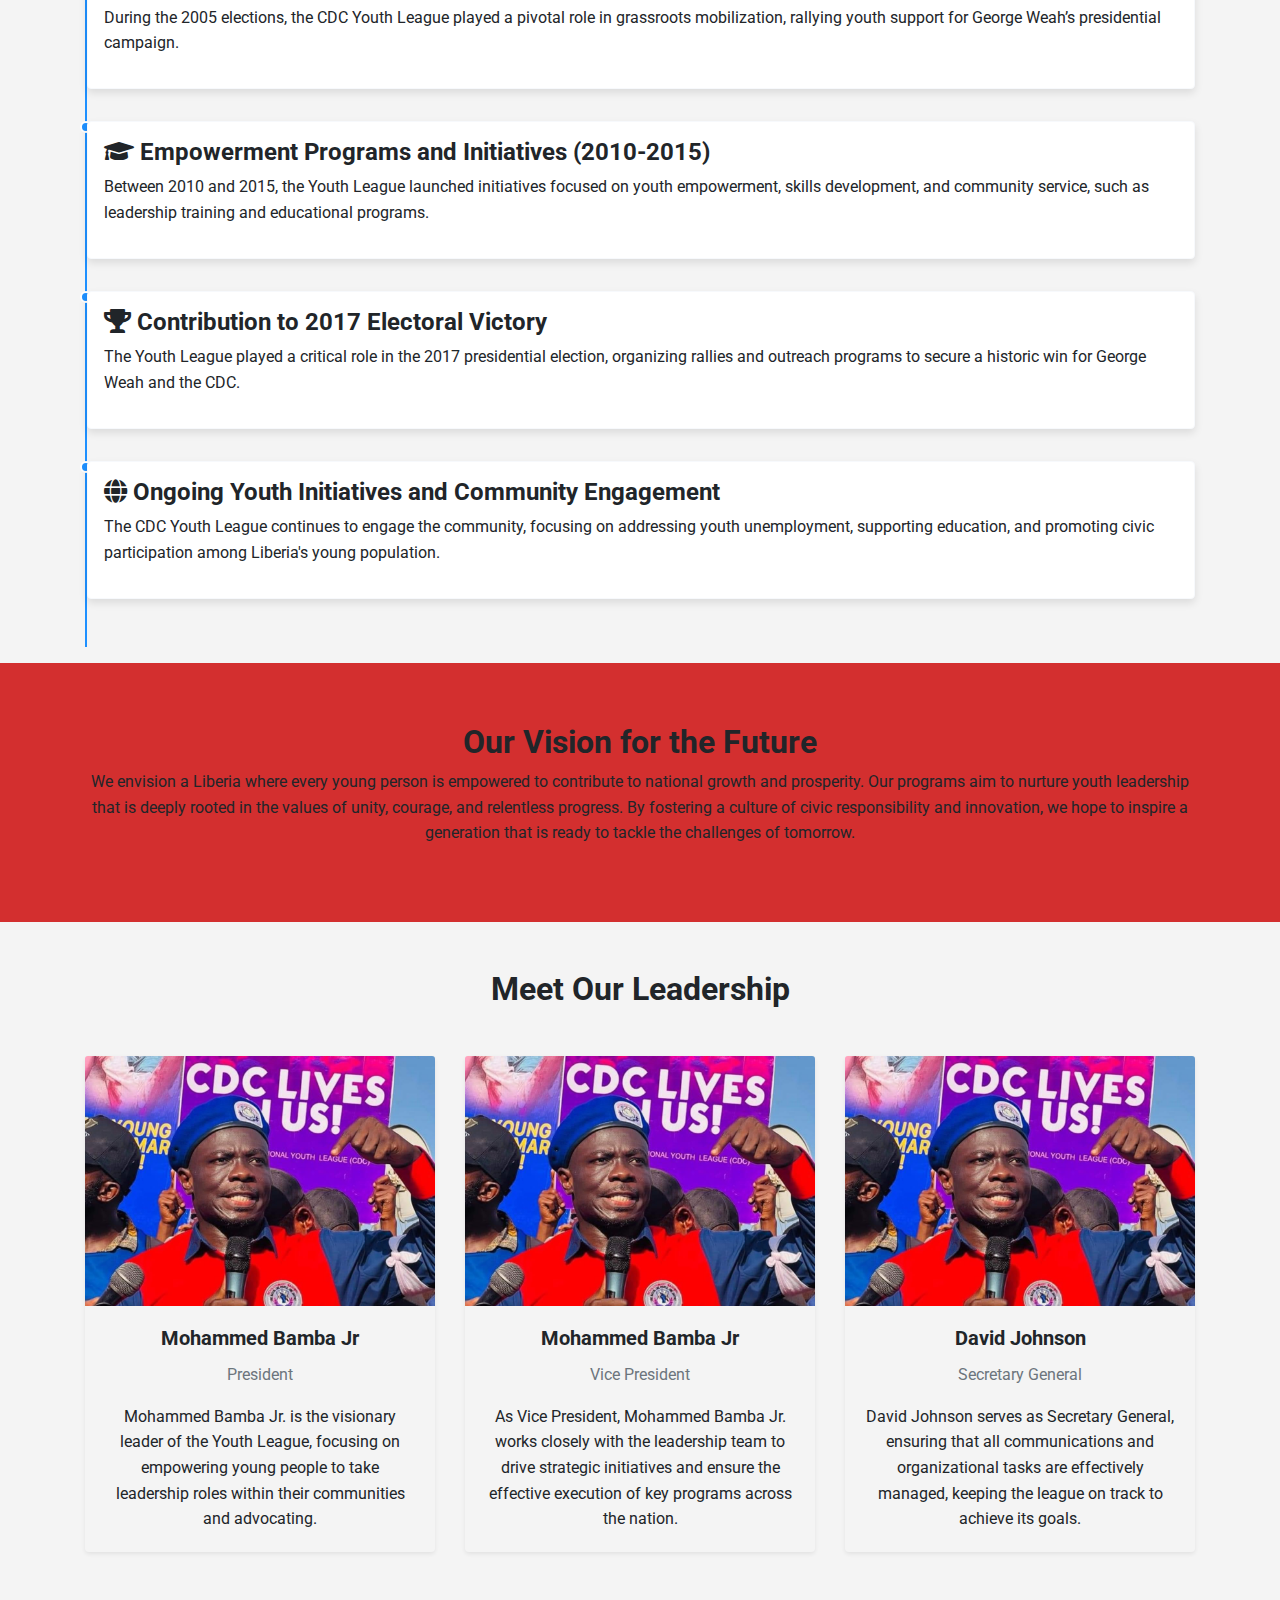
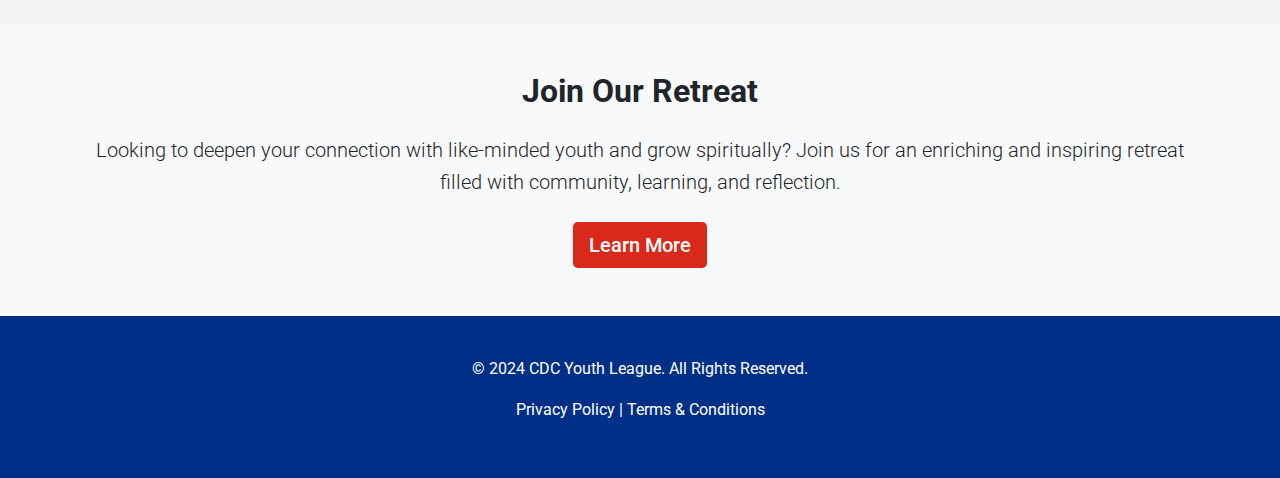
==== commit 199f82ed: "initialcommit" ====
--- a/about.html
+++ b/about.html
@@ -14,52 +14,6 @@
     <link rel="stylesheet" href="https://cdn.jsdelivr.net/npm/bootstrap-icons/font/bootstrap-icons.css">
     <link rel="stylesheet" href="styles.css">
     <style>
-        .hero {
-            background: url('images/masscdcian01.jpeg') no-repeat center center/cover;
-            padding: 150px 0;
-            /* height: 100vh; */
-            display: flex;
-            justify-content: center;
-            align-items: center;
-            color: white;
-            text-align: center;
-            position: relative;
-        }
-
-        .hero::after {
-            content: '';
-            position: absolute;
-            top: 0;
-            left: 0;
-            width: 100%;
-            height: 100%;
-            background: rgba(0, 0, 0, 0.09);
-            z-index: 1;
-        }
-
-        .hero-title {
-            font-size: 3.5rem;
-            font-weight: bold;
-        }
-
-        .hero h1 {
-            font-size: 3.5rem;
-            font-weight: 700;
-        }
-
-        .hero h2 {
-            font-size: 3rem;
-            font-weight: 700;
-            text-shadow: 2px 2px 4px rgba(0, 0, 0, 0.5);
-            /* Text shadow for visibility */
-        }
-
-        .hero h5 {
-            font-size: 1.5rem;
-            margin-bottom: 30px;
-            text-shadow: 1px 1px 3px rgba(0, 0, 0, 0.5);
-        }
-
         /* Page Header Styling */
         .page-header {
             /* background: linear-gradient(var(--primary-color), var(--secondary-color)); */
@@ -205,7 +159,7 @@
                         </p>
                     </div>
                     <div class="col-lg-6">
-                        <img src="images/masscdcian02.jpeg" style="width: 100%; height: 300px; object-fit: cover;"
+                        <img src="images/low-cdcian07.jpeg" style="width: 100%; height: 300px; object-fit: cover;"
                             class="img-fluid rounded" alt="Youth in action">
                     </div>
                 </div>
@@ -217,7 +171,7 @@
             <div class="container">
                 <div class="row">
                     <div class="col-lg-6">
-                        <img src="images/masscdcian02.jpeg" style="width: 100%; height: 300px; object-fit: cover;"
+                        <img src="images/low-cdcian08.jpeg" style="width: 100%; height: 300px; object-fit: cover;"
                             class="img-fluid rounded" alt="Community outreach project">
                     </div>
                     <div class="col-lg-6">
--- a/styles.css
+++ b/styles.css
@@ -94,7 +94,7 @@
 }
 
 .hero {
-  background: url("images/masscdcian01.jpeg") no-repeat center center/cover;
+  background: url("images/high-cdcian07.jpeg") no-repeat center center/cover;
   padding: 150px 0;
   /* height: 100vh; */
   display: flex;
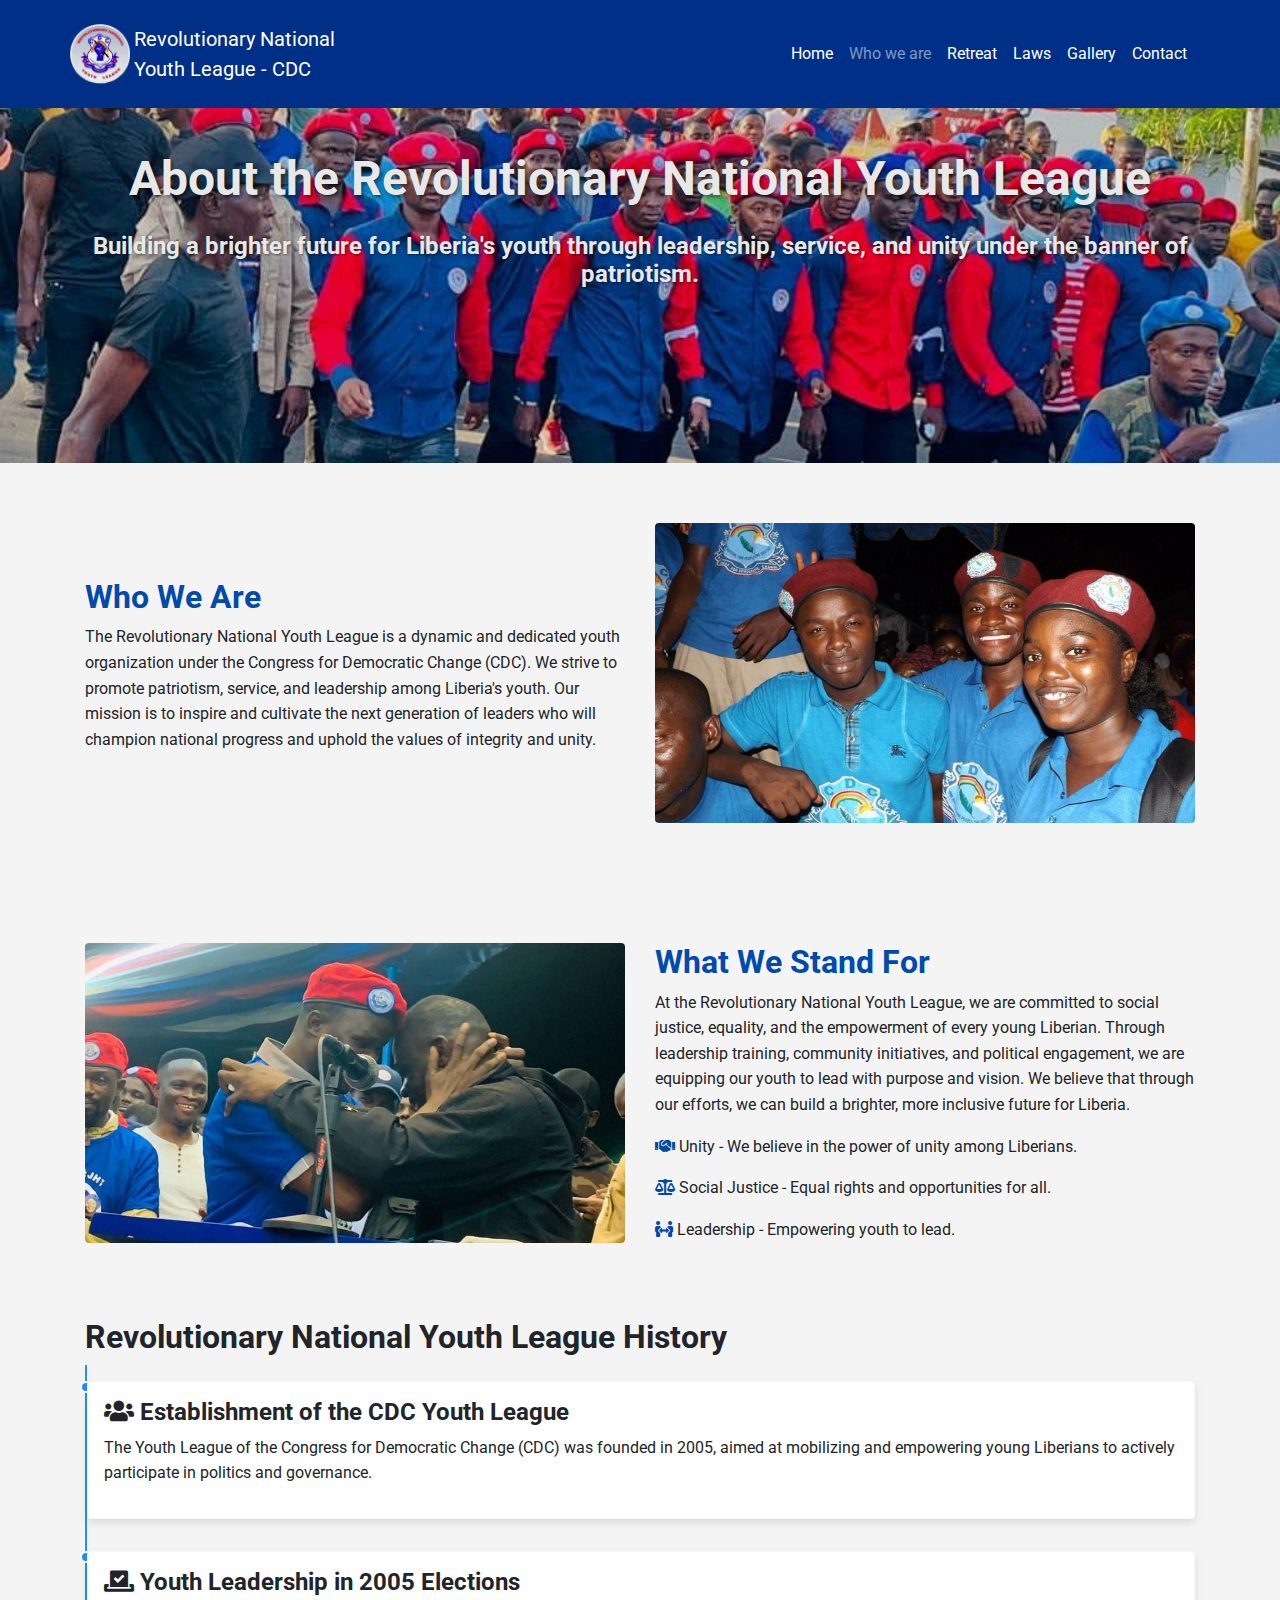
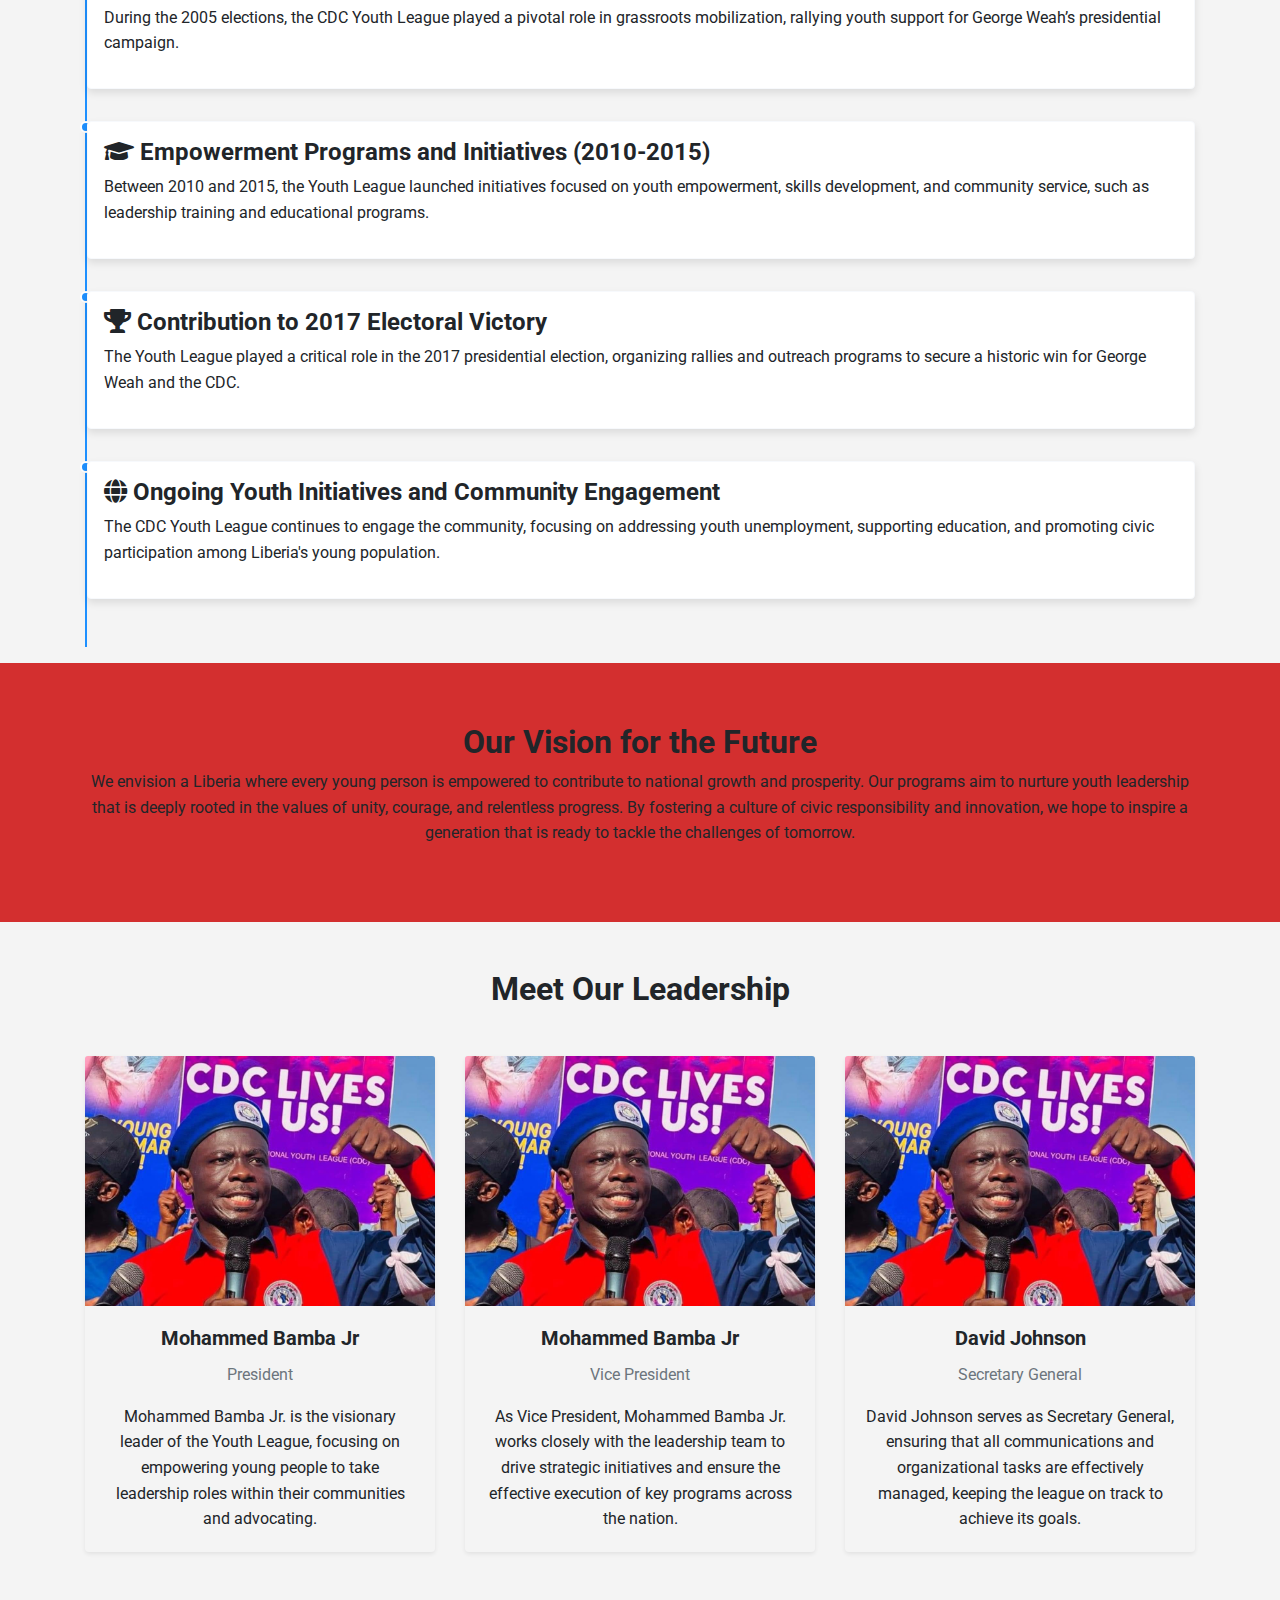
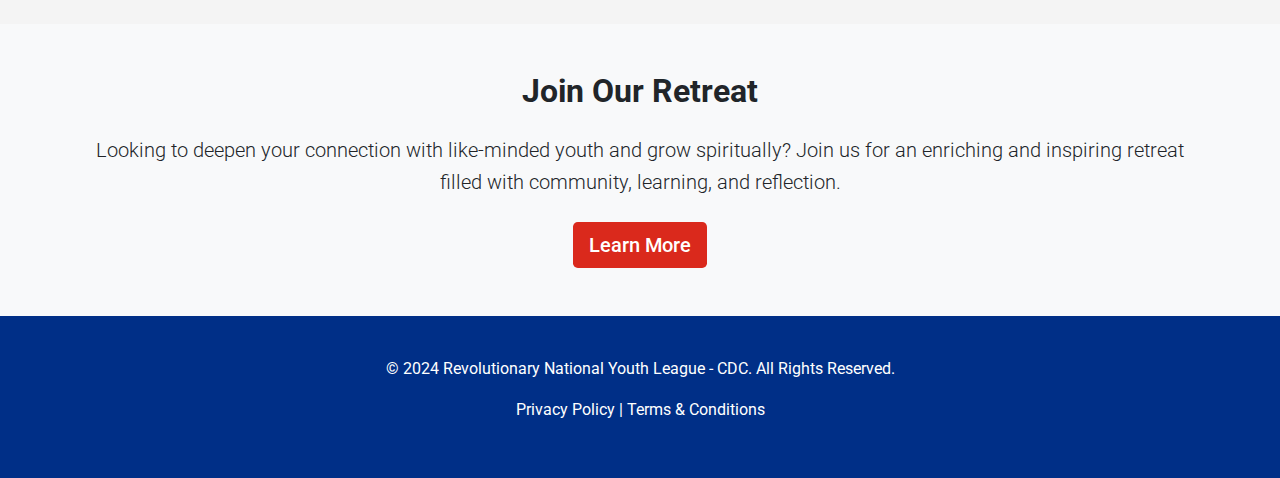
==== commit 5001b13d: "initialcommit" ====
--- a/about.html
+++ b/about.html
@@ -136,7 +136,8 @@
         <!-- Page Header -->
         <section class="hero">
             <div class="container">
-                <h2 class="hero-title mb-4 display-4 font-weight-bold">About the CDC Youth League</h2>
+                <h2 class="hero-title mb-4 display-4 font-weight-bold">About the Revolutionary National Youth League
+                </h2>
                 <h5 class="text-center mb-4">Building a brighter future for Liberia's youth through leadership, service,
                     and unity under the
                     banner of
@@ -151,7 +152,8 @@
                     <div class="col-lg-6">
                         <h2>Who We Are</h2>
                         <p>
-                            The CDC Youth League is a dynamic and dedicated youth organization under the Congress for
+                            The Revolutionary National Youth League is a dynamic and dedicated youth organization under
+                            the Congress for
                             Democratic Change (CDC). We strive to promote patriotism, service, and leadership among
                             Liberia's youth. Our mission is to inspire and cultivate the next generation of leaders who
                             will
@@ -177,7 +179,7 @@
                     <div class="col-lg-6">
                         <h2>What We Stand For</h2>
                         <p>
-                            At the CDC Youth League, we are committed to social justice, equality, and the empowerment
+                            At the Revolutionary National Youth League, we are committed to social justice, equality, and the empowerment
                             of
                             every young Liberian. Through leadership training, community initiatives, and political
                             engagement, we are equipping our youth to lead with purpose and vision. We believe that
@@ -203,7 +205,7 @@
 
         <!-- CDC Youth League History with Icons -->
         <section class="container" data-aos="fade-up" data-aos-delay="200">
-            <h2 class="section-title">CDC Youth League History</h2>
+            <h2 class="section-title">Revolutionary National Youth League History</h2>
             <ul class="timeline">
                 <li class="timeline-item">
                     <div class="timeline-item-content">
@@ -389,7 +391,7 @@
     <!-- Footer -->
     <footer class="text-center bg-deep-blue">
         <div class="container">
-            <p>&copy; 2024 CDC Youth League. All Rights Reserved.</p>
+            <p>&copy; 2024 Revolutionary National Youth League - CDC. All Rights Reserved.</p>
             <ul class="list-unstyled">
                 <li><a href="#">Privacy Policy</a> | <a href="#">Terms & Conditions</a></li>
             </ul>
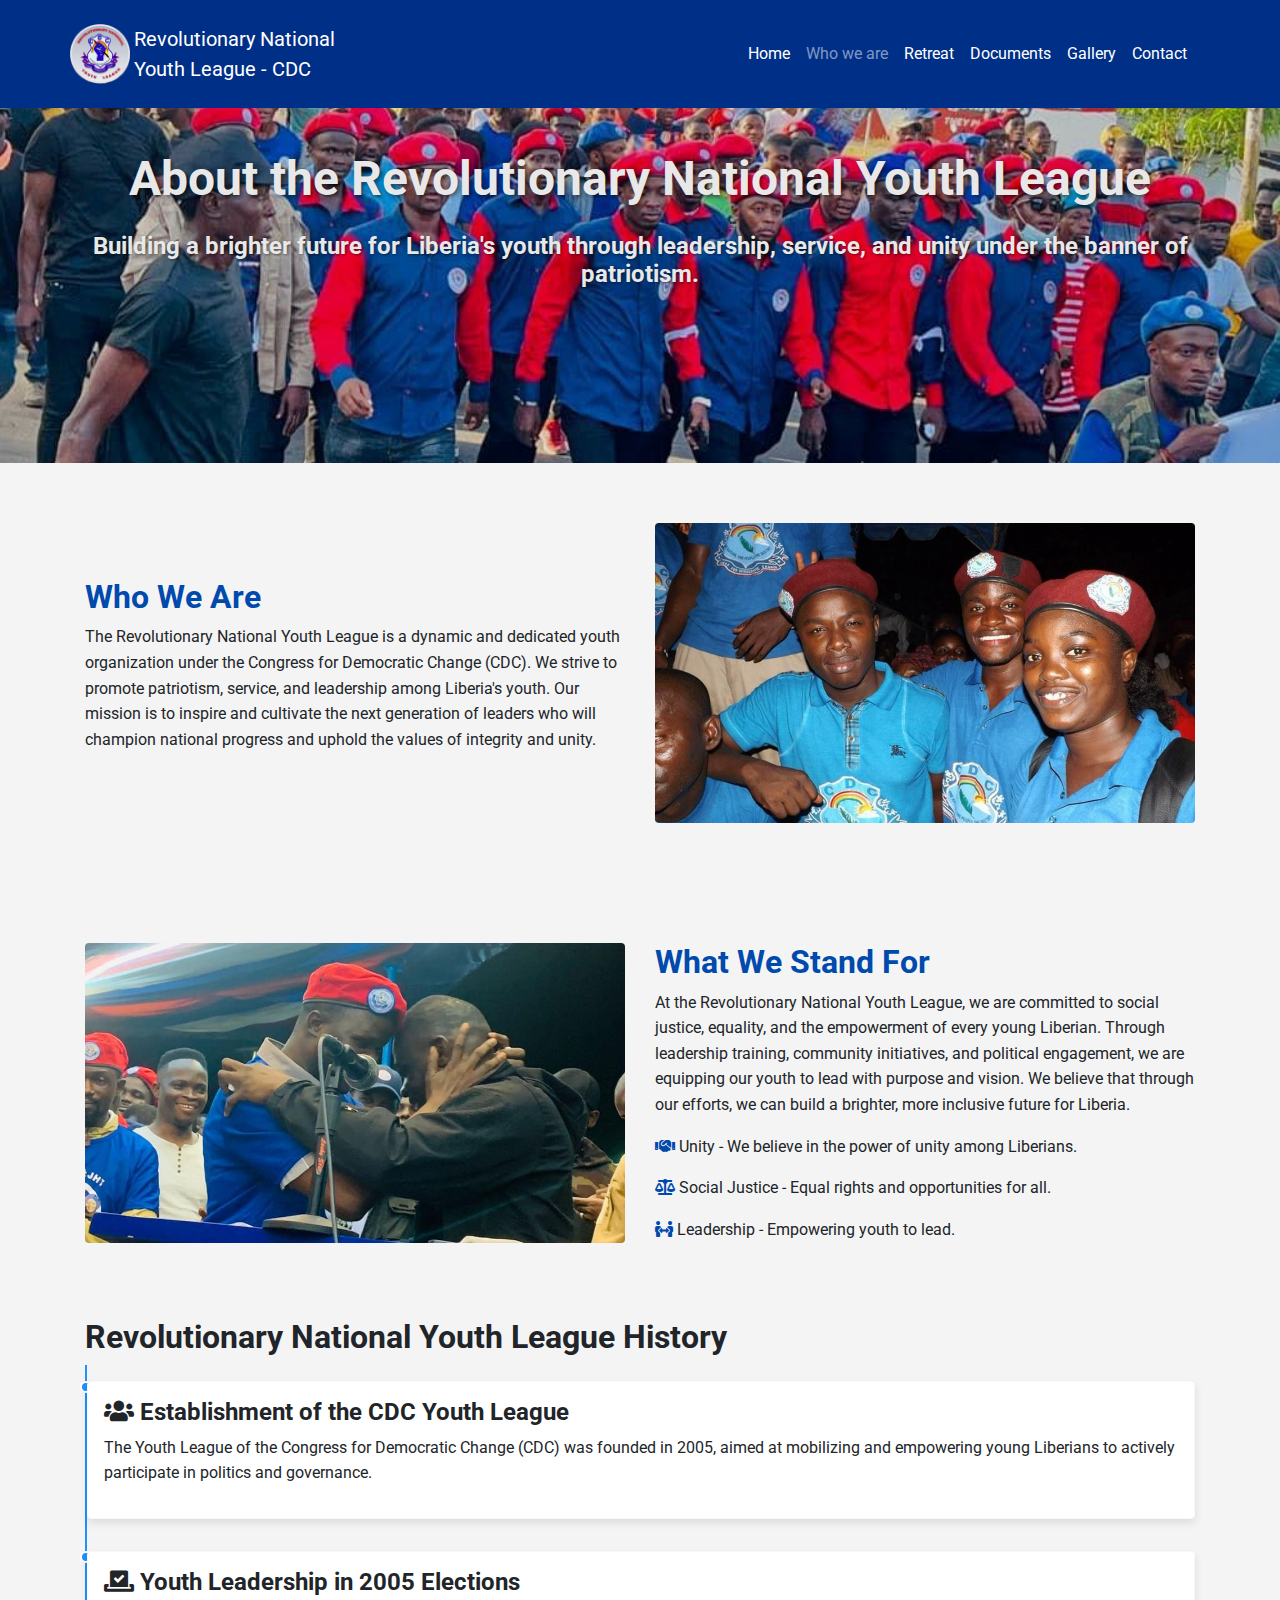
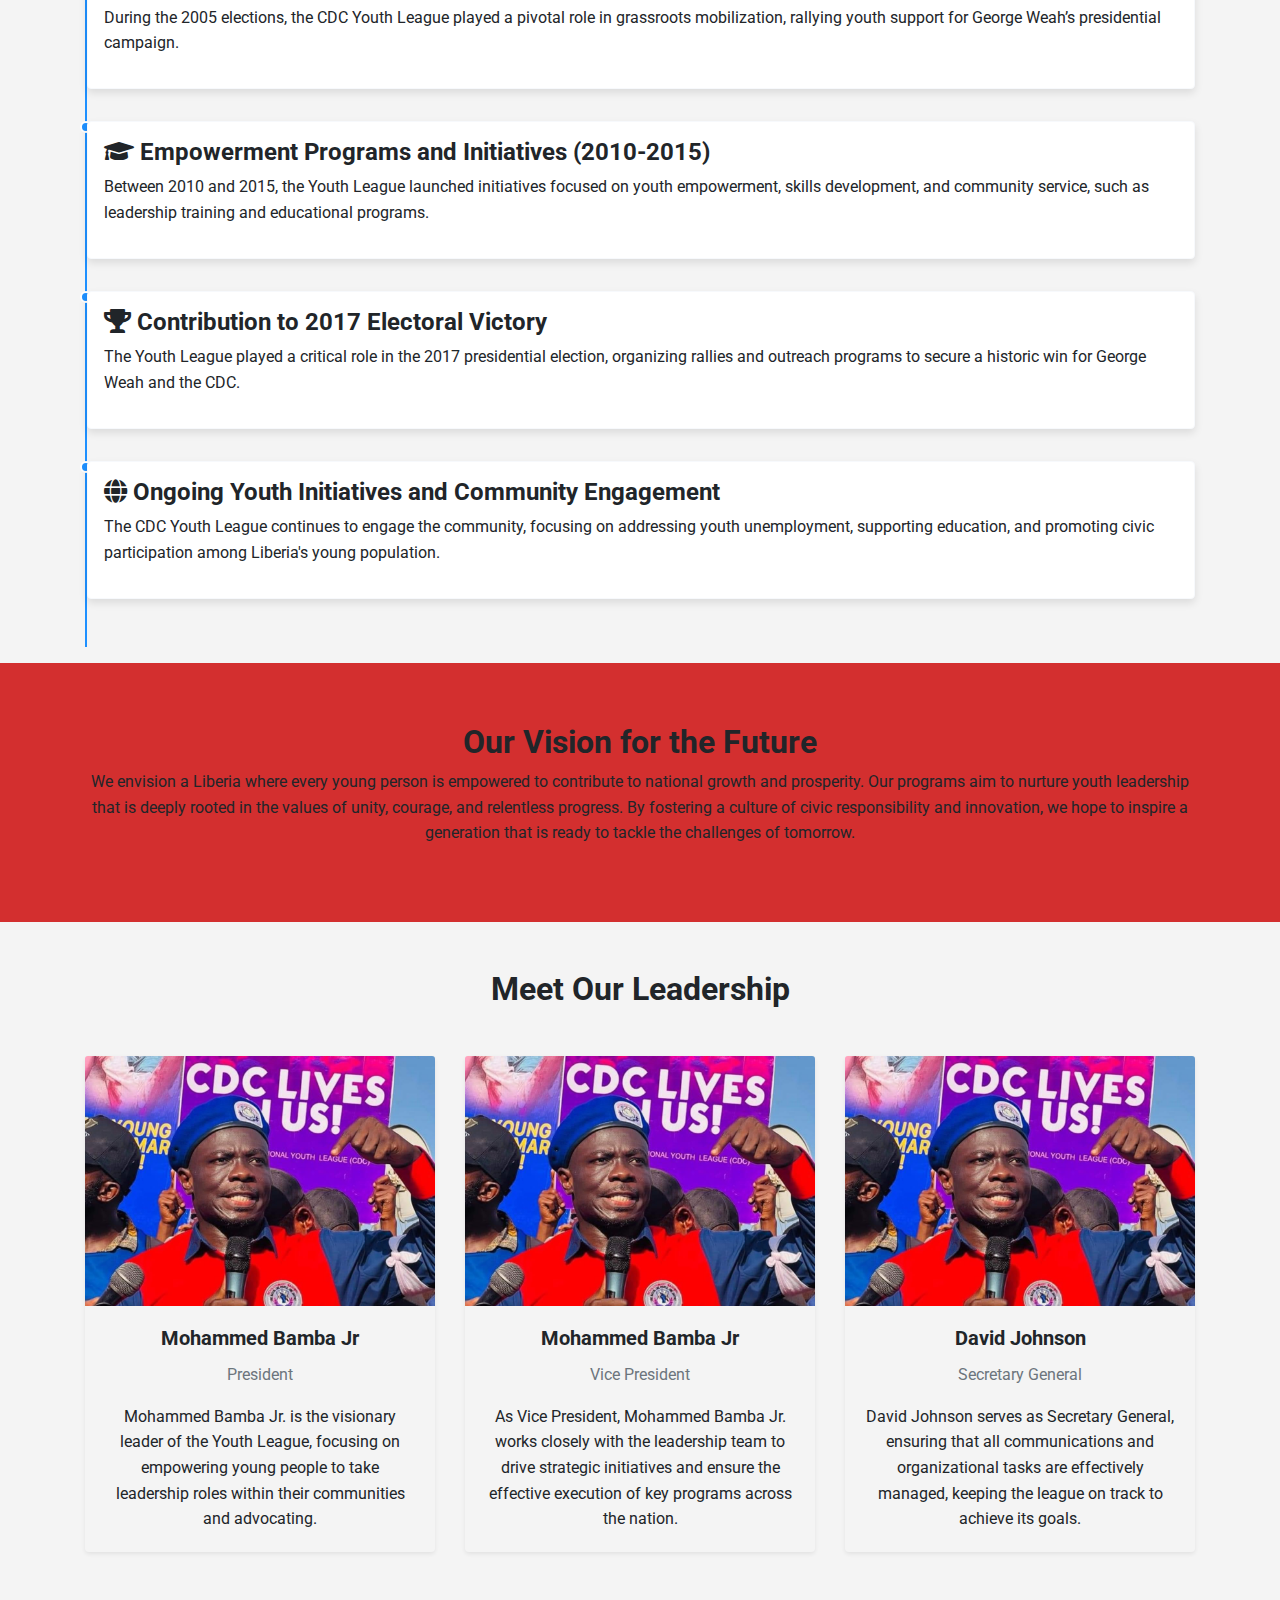
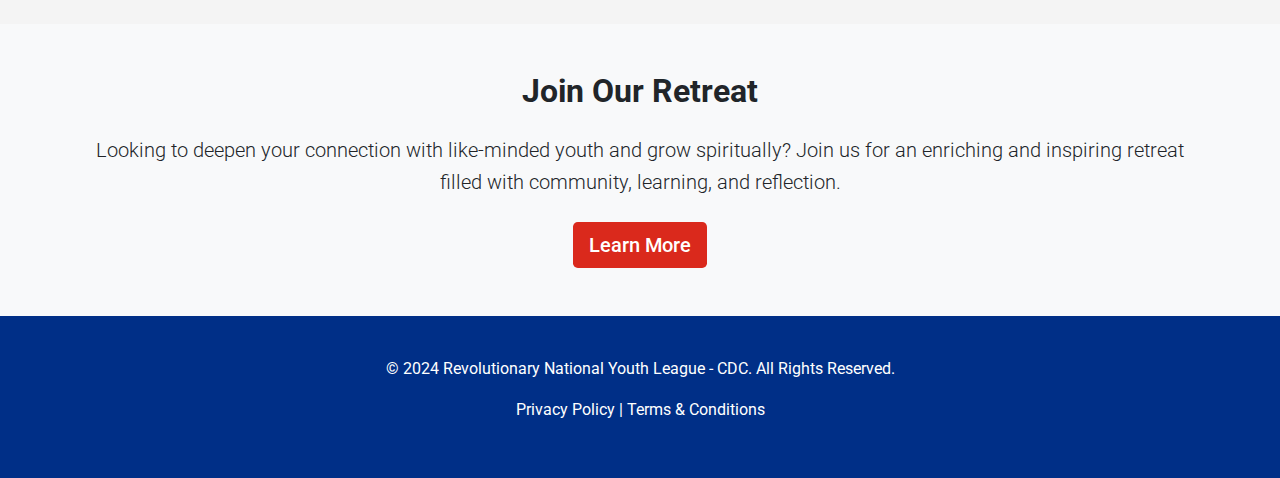
==== commit c43ec629: "initialcommit" ====
--- a/about.html
+++ b/about.html
@@ -6,6 +6,8 @@
     <meta name="viewport" content="width=device-width, initial-scale=1.0">
     <title>About Us - CDC Youth League</title>
     <link href="https://fonts.googleapis.com/css2?family=Roboto:wght@400;500;700&display=swap" rel="stylesheet">
+    <link rel="shortcut icon" href="images/WhatsApp_Image_2024-10-22_at_1.30.07_PM-removebg-preview.png"
+        type="image/x-icon">
 
     <!-- Bootstrap CSS -->
     <link href="https://stackpath.bootstrapcdn.com/bootstrap/4.5.2/css/bootstrap.min.css" rel="stylesheet">
@@ -125,7 +127,7 @@
                     <li class="nav-item"><a class="nav-link text-white" href="index.html">Home</a></li>
                     <li class="nav-item"><a class="nav-link text-black" href="about.html">Who we are</a></li>
                     <li class="nav-item"><a class="nav-link text-white" href="retreat.html">Retreat</a></li>
-                    <li class="nav-item"><a class="nav-link text-white" href="law.html">Laws</a></li>
+                    <li class="nav-item"><a class="nav-link text-white" href="law.html">Documents</a></li>
                     <li class="nav-item"><a class="nav-link text-white" href="gallery.html">Gallery</a></li>
                     <li class="nav-item"><a class="nav-link text-white" href="contact.html">Contact</a></li>
                 </ul>
@@ -179,7 +181,8 @@
                     <div class="col-lg-6">
                         <h2>What We Stand For</h2>
                         <p>
-                            At the Revolutionary National Youth League, we are committed to social justice, equality, and the empowerment
+                            At the Revolutionary National Youth League, we are committed to social justice, equality,
+                            and the empowerment
                             of
                             every young Liberian. Through leadership training, community initiatives, and political
                             engagement, we are equipping our youth to lead with purpose and vision. We believe that
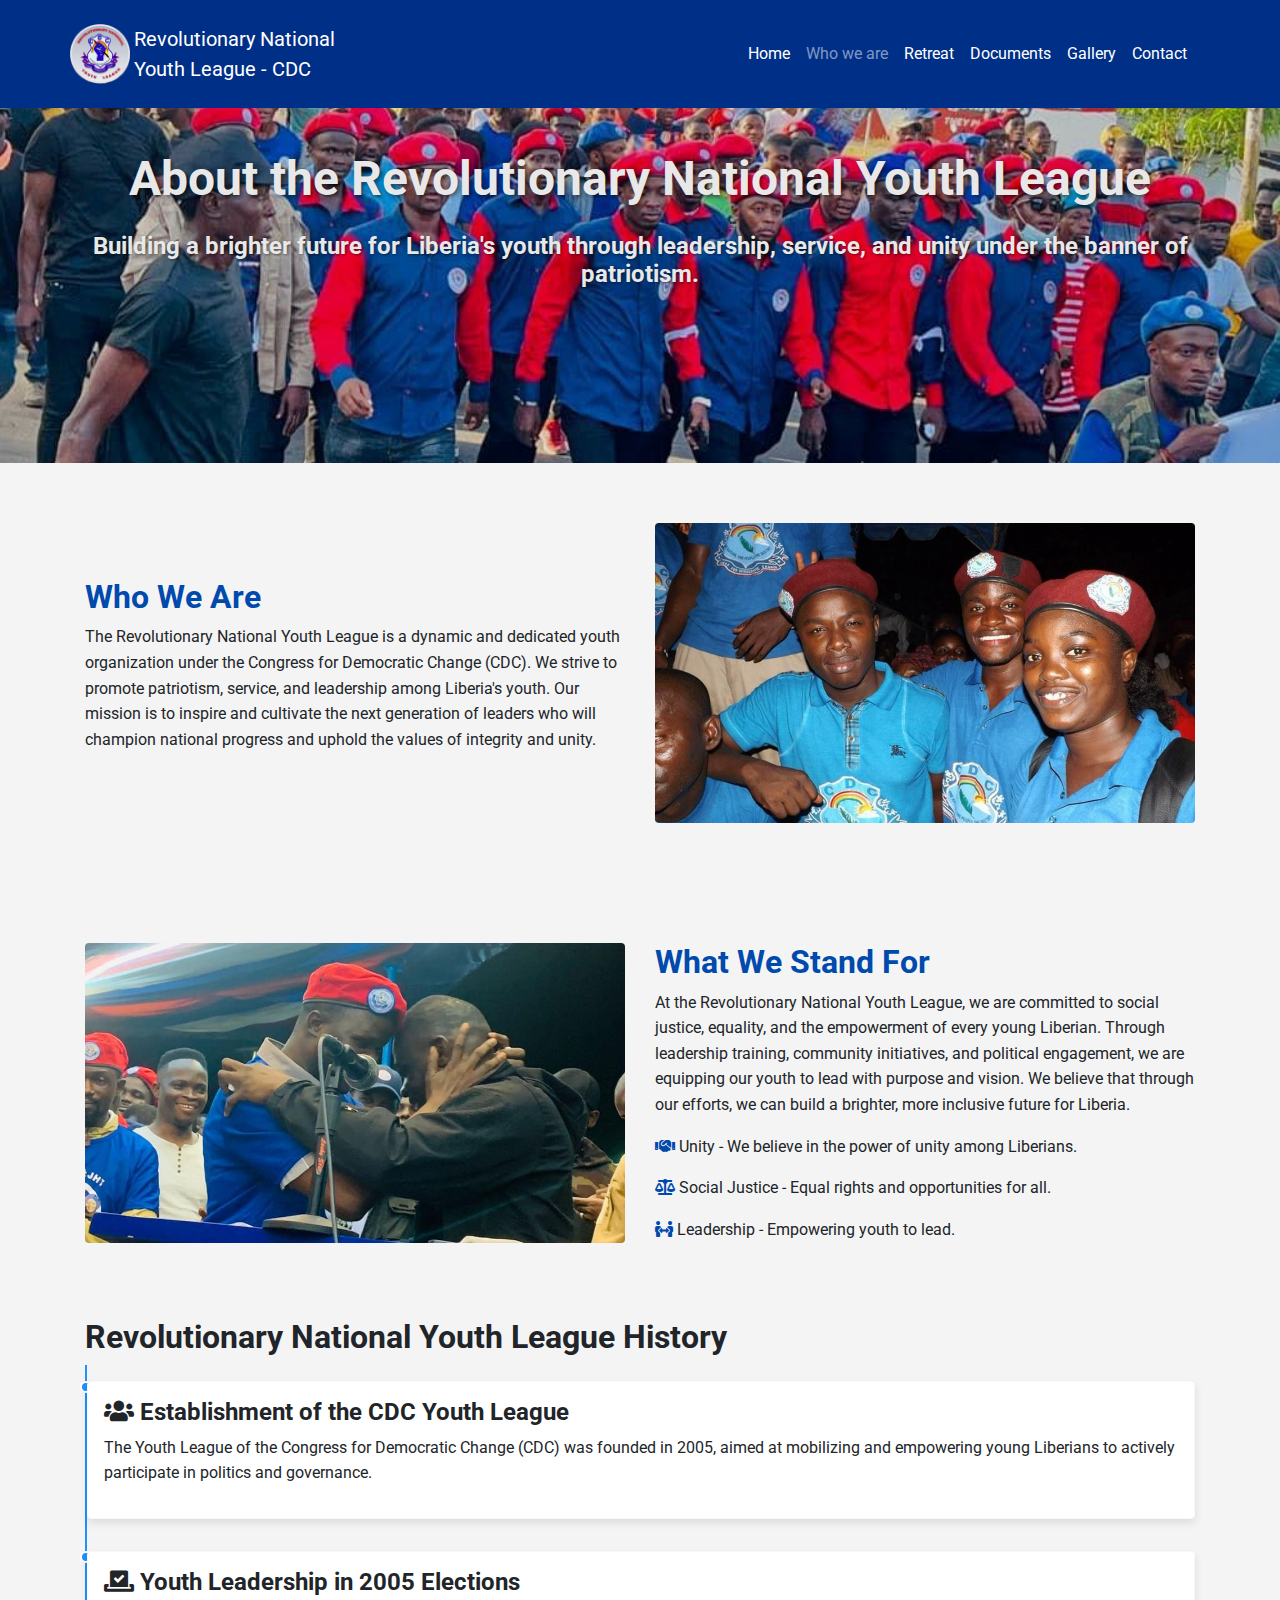
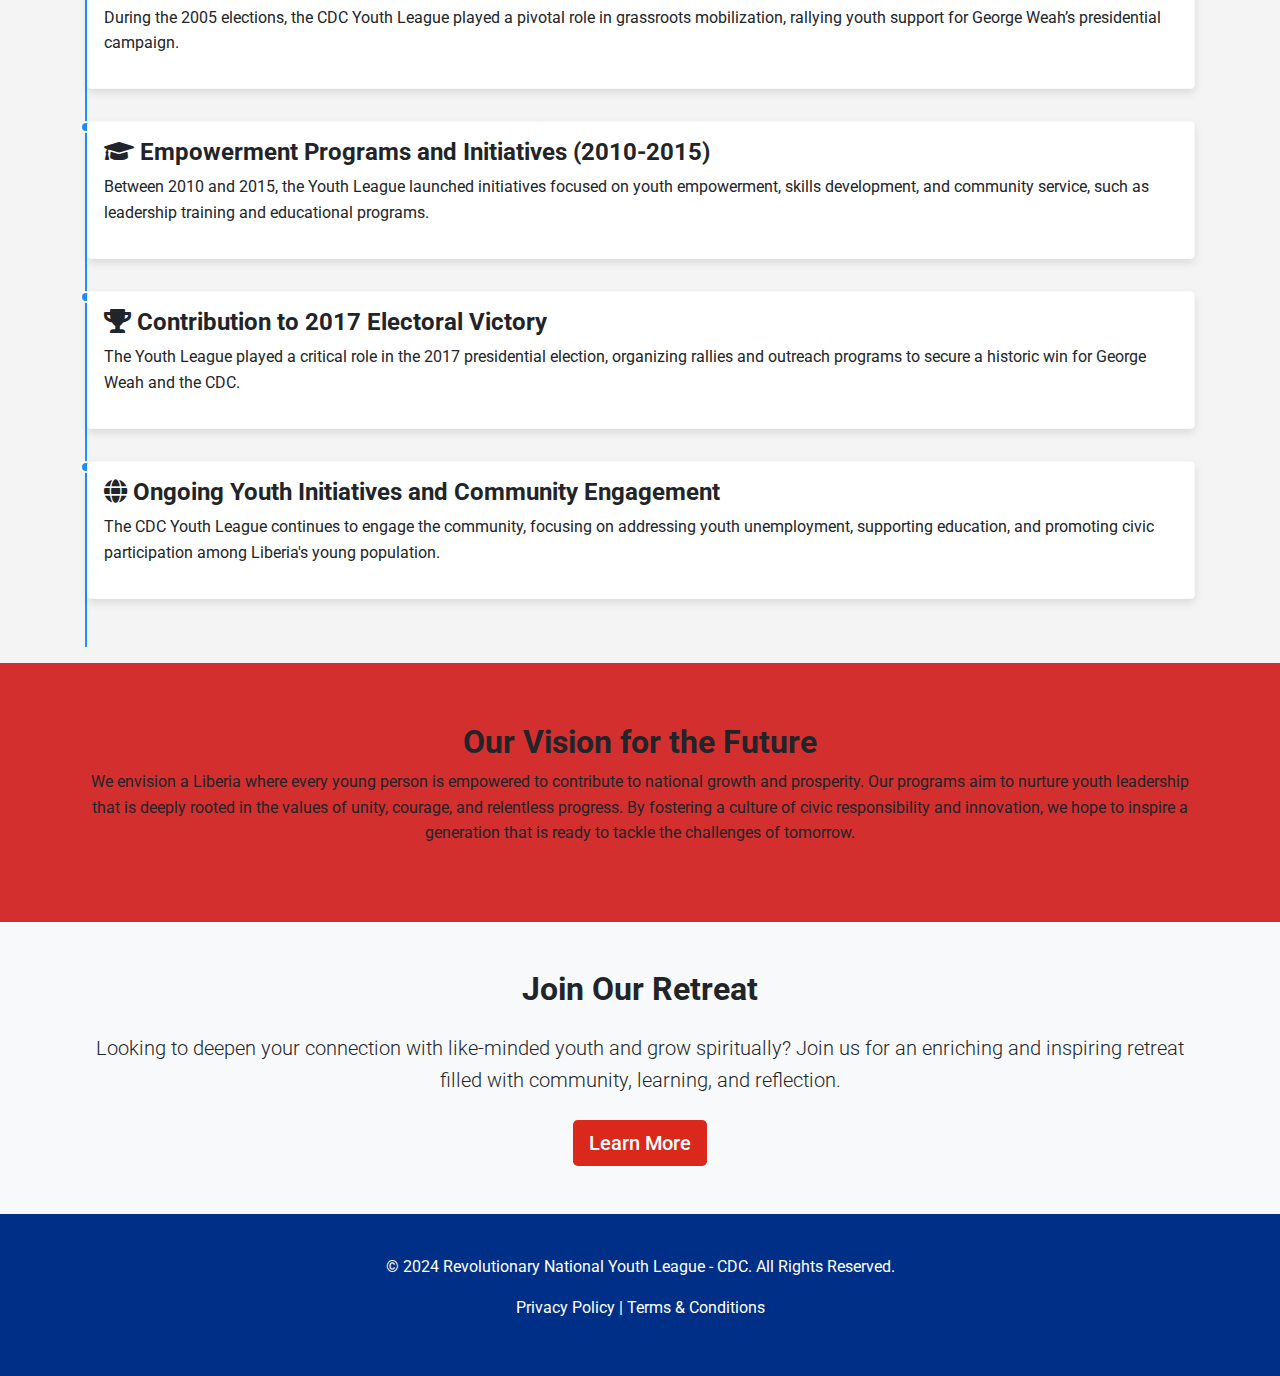
==== commit 86b66fb2: "initialcommit" ====
--- a/about.html
+++ b/about.html
@@ -322,11 +322,10 @@
     </section> -->
 
         <!-- Leadership Team Section -->
-        <section class="leadership-section py-5 bg-light-gray">
+        <!-- <section class="leadership-section py-5 bg-light-gray">
             <div class="container">
                 <h2 class="text-center mb-5">Meet Our Leadership</h2>
                 <div class="row text-center">
-                    <!-- Leader Card 1 -->
                     <div class="col-lg-4 col-md-6 mb-4">
                         <div class="card shadow-sm leader-card">
                             <img src="images/MohammedMBambaJr01.jpeg" class="card-img-top"
@@ -341,8 +340,6 @@
                             </div>
                         </div>
                     </div>
-
-                    <!-- Leader Card 2 -->
                     <div class="col-lg-4 col-md-6 mb-4">
                         <div class="card shadow-sm leader-card">
                             <img src="images/MohammedMBambaJr01.jpeg" class="card-img-top"
@@ -359,8 +356,6 @@
                             </div>
                         </div>
                     </div>
-
-                    <!-- Leader Card 3 -->
                     <div class="col-lg-4 col-md-6 mb-4">
                         <div class="card shadow-sm leader-card">
                             <img src="images/MohammedMBambaJr01.jpeg" class="card-img-top"
@@ -378,7 +373,7 @@
                     </div>
                 </div>
             </div>
-        </section>
+        </section> -->
 
         <!-- Join Our Retreat Section -->
         <section class="retreat-section py-5 bg-light">
--- a/styles.css
+++ b/styles.css
@@ -22,6 +22,10 @@
 
 .bg-dark-blue {
   background-color: #041e42;
+}
+
+body {
+  background-color: #f4f4f4;
 }
 
 .text-white {
